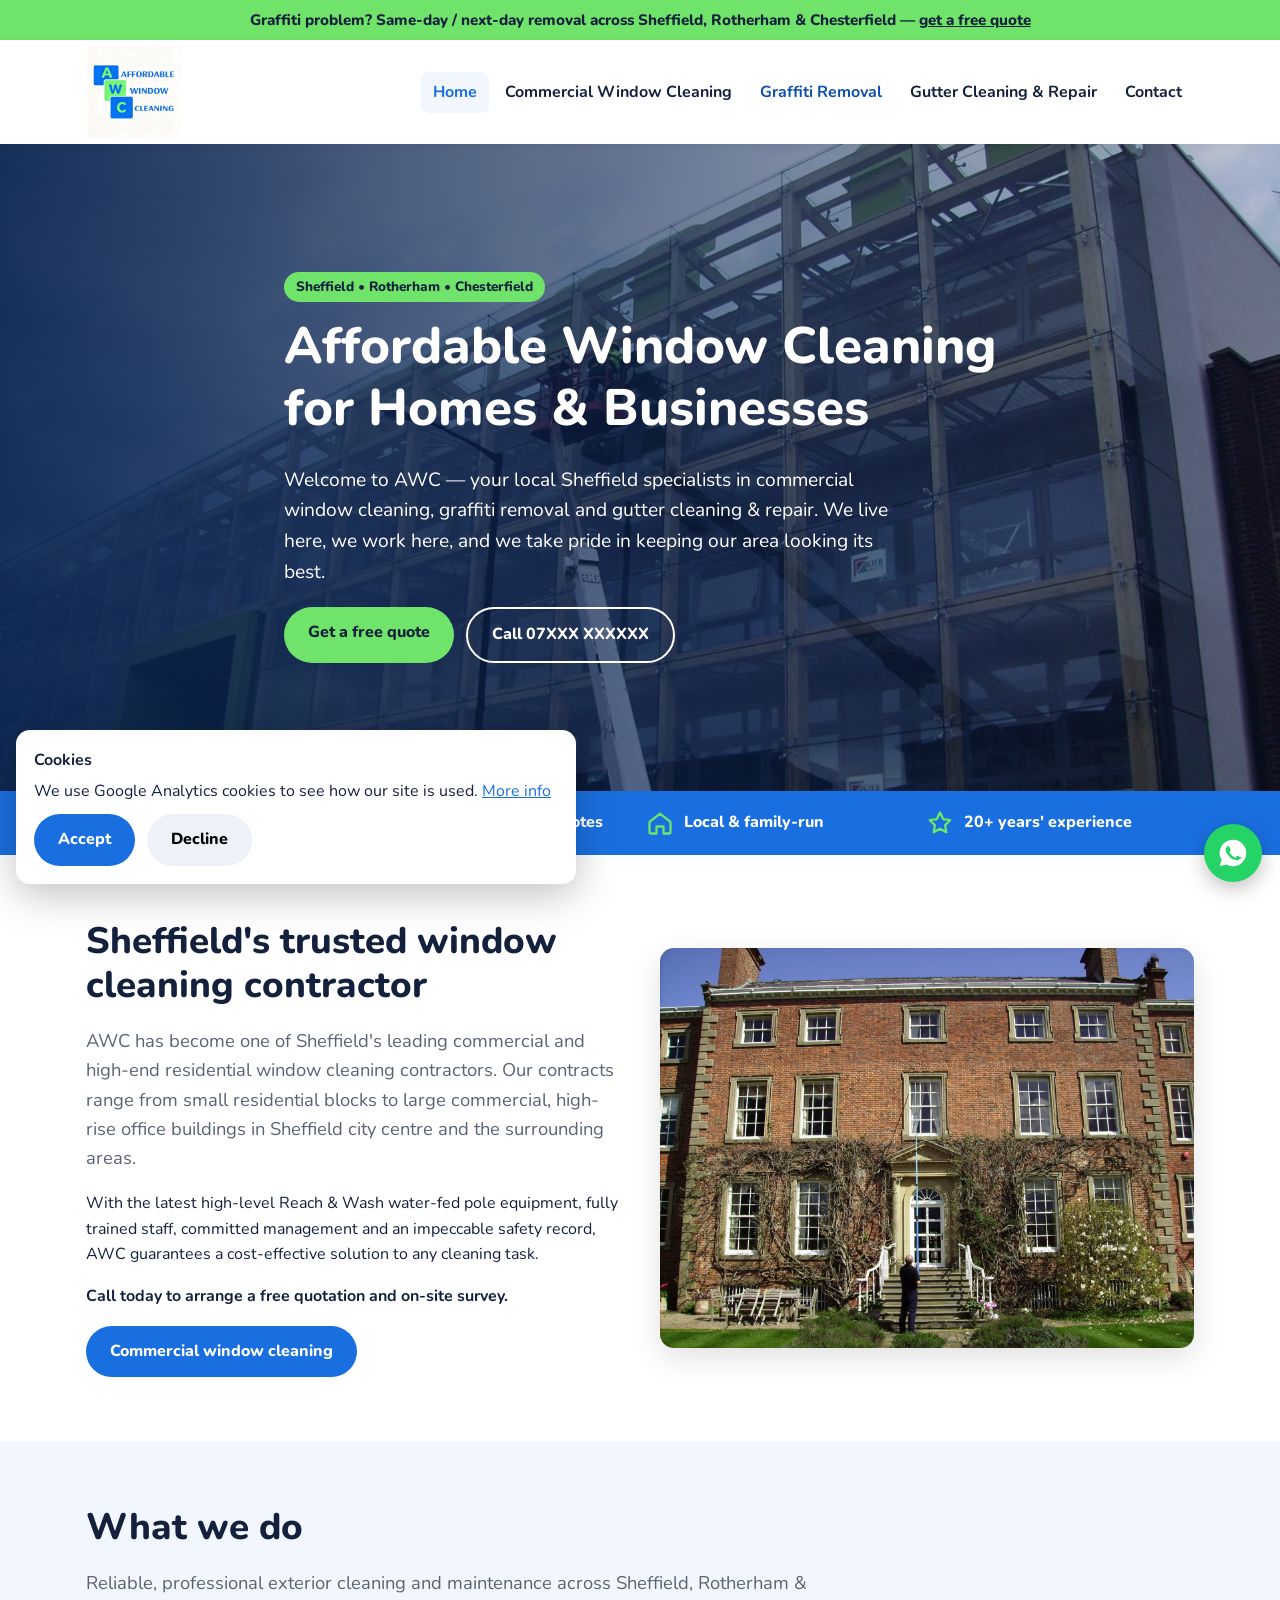
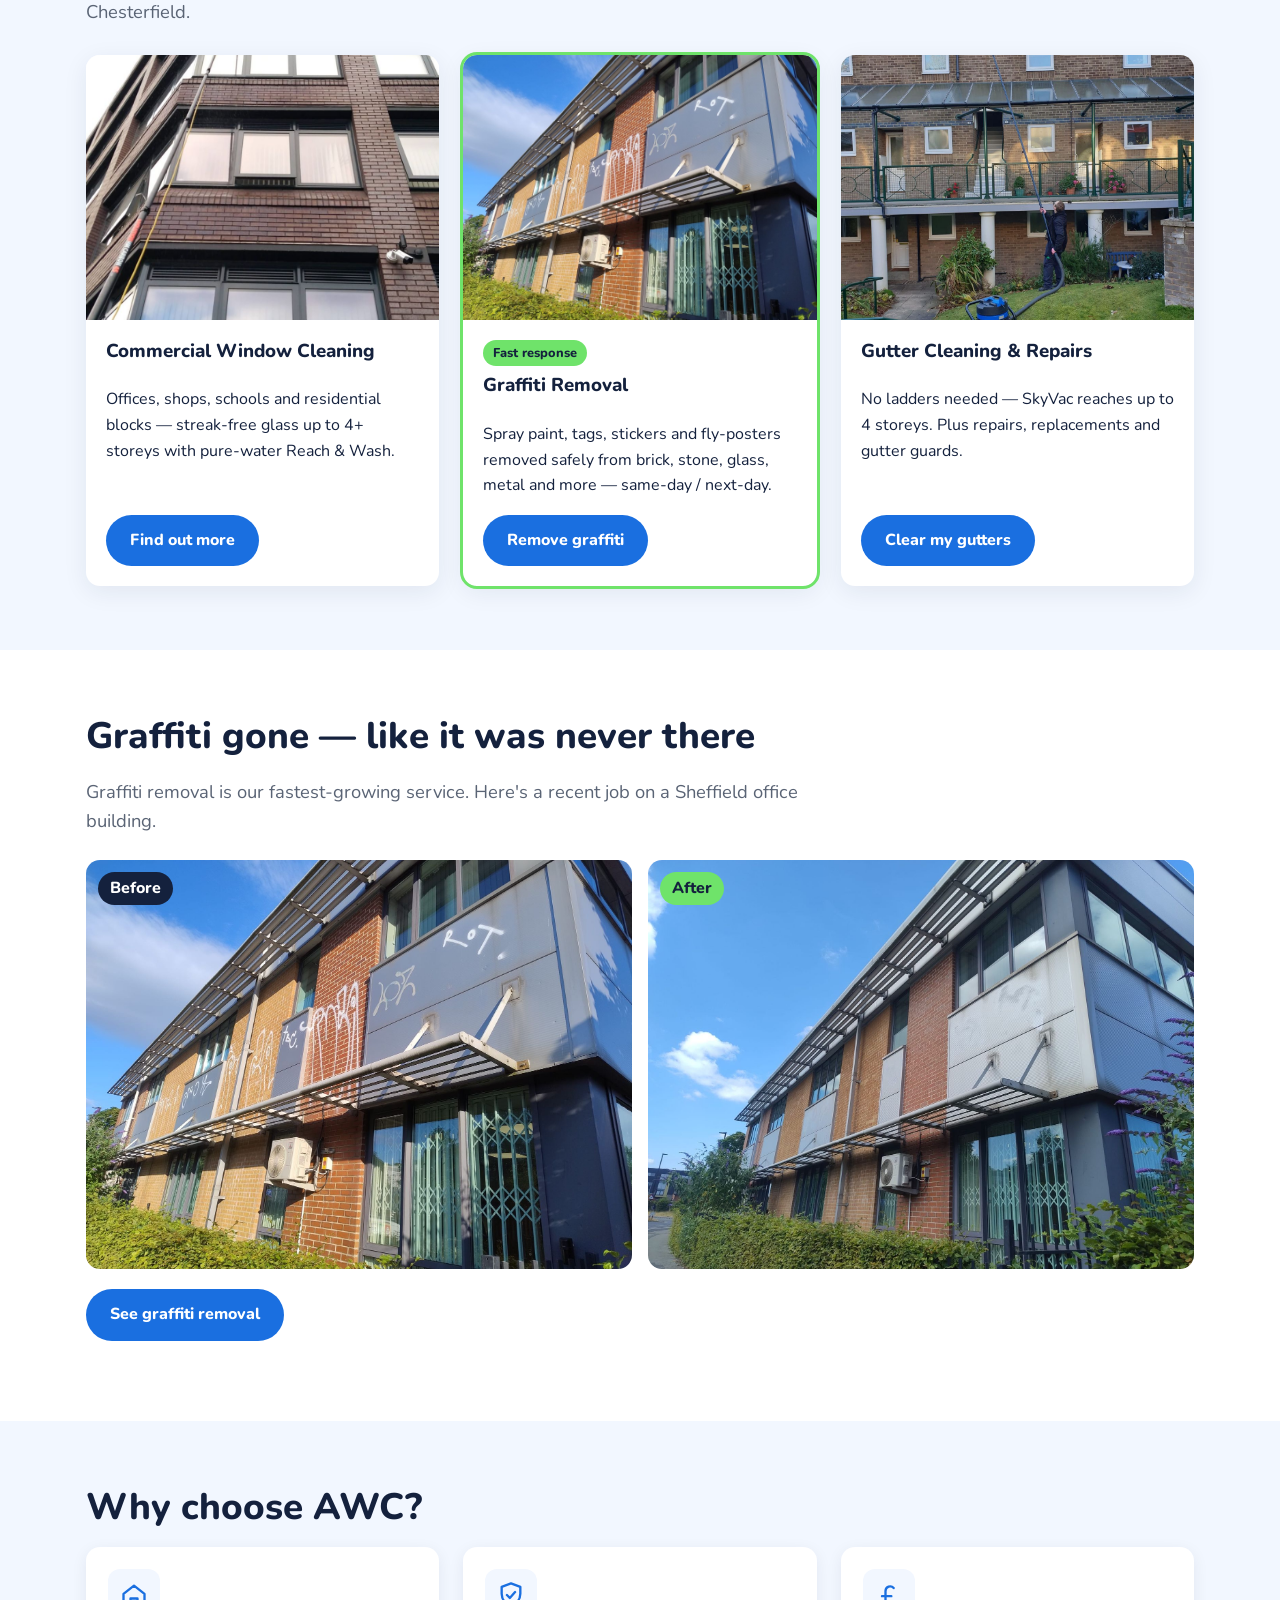
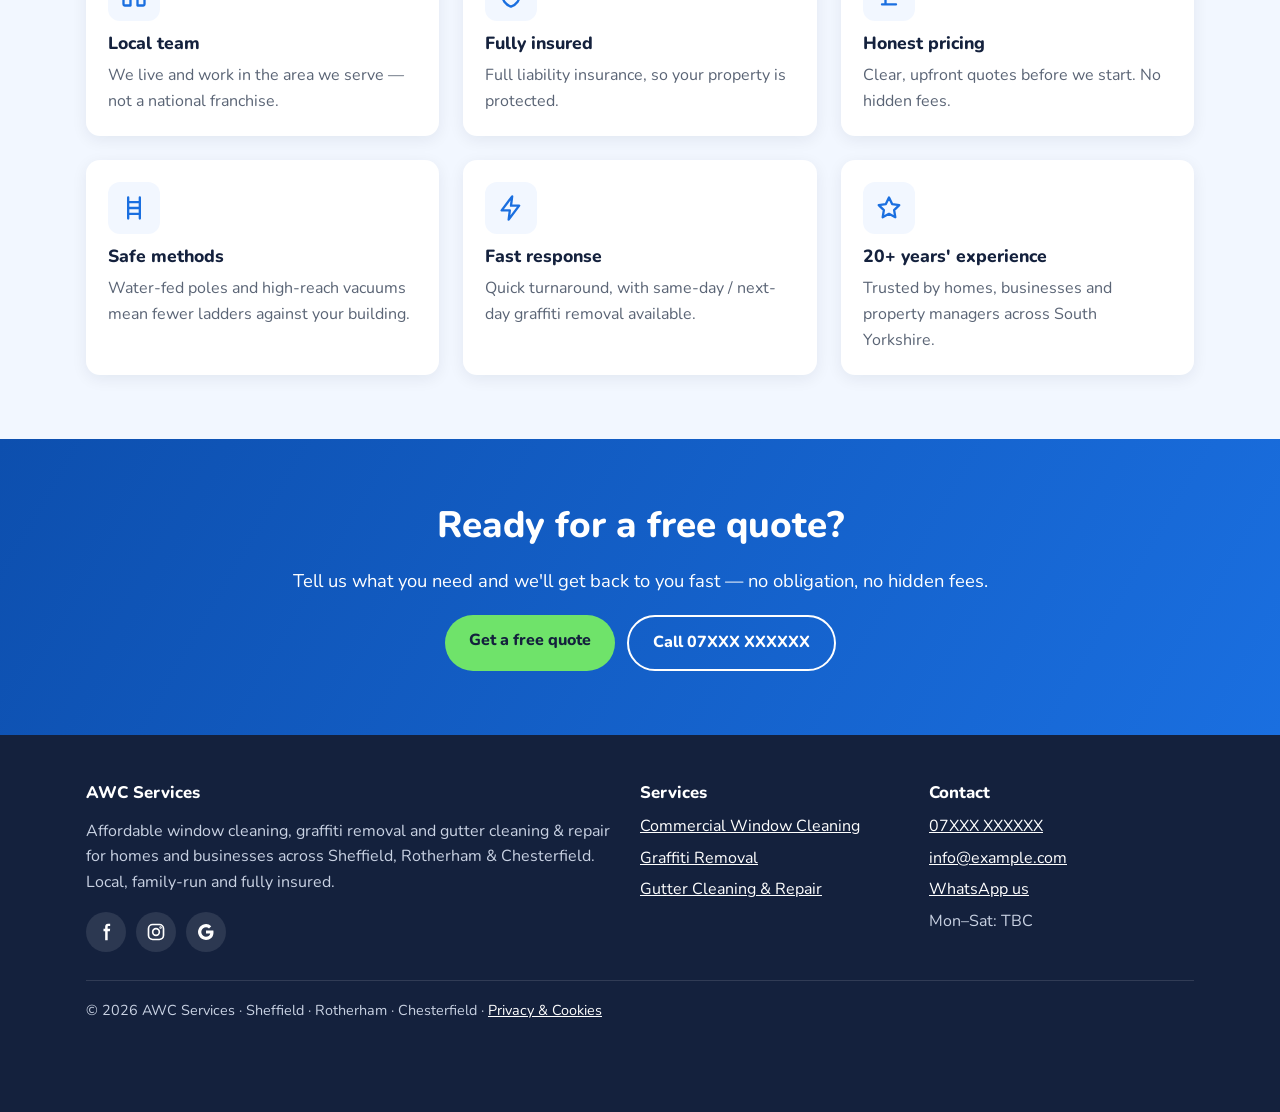
==== index.html @ e050b0d7 "Larger, uncropped logo in header Co-Authored-By: Claude Sonnet 5.5 <noreply@anthropic.com> Claude-Se" ====
<!doctype html>
<html lang="en-GB">
<head>
<meta charset="utf-8">
<meta name="viewport" content="width=device-width,initial-scale=1">
<title>Affordable Window Cleaning Sheffield | AWC Services – Commercial, Graffiti & Gutters</title>
<meta name="description" content="AWC Services – affordable window cleaning in Sheffield, Rotherham & Chesterfield. Commercial window cleaning, graffiti removal and gutter cleaning & repair. Fully insured, free quotes.">
<link rel="canonical" href="https://www.a-w-c.co.uk/">
<meta property="og:title" content="Affordable Window Cleaning Sheffield | AWC Services – Commercial, Graffiti & Gutters"><meta property="og:description" content="AWC Services – affordable window cleaning in Sheffield, Rotherham & Chesterfield. Commercial window cleaning, graffiti removal and gutter cleaning & repair. Fully insured, free quotes."><meta property="og:image" content="https://www.a-w-c.co.uk/images/logo.jpg">
<link rel="icon" href="images/logo.jpg">
<link rel="preconnect" href="https://fonts.googleapis.com"><link rel="preconnect" href="https://fonts.gstatic.com" crossorigin>
<link href="https://fonts.googleapis.com/css2?family=Nunito:wght@400;700;800&display=swap" rel="stylesheet">
<link rel="stylesheet" href="css/style.css">
<script type="application/ld+json">{"@context":"https://schema.org","@type":"LocalBusiness","name":"AWC Services","alternateName":"Affordable Window Cleaning","image":"https://www.a-w-c.co.uk/images/logo.jpg","telephone":"+447000000000","email":"info@example.com","url":"https://www.a-w-c.co.uk","areaServed":["Sheffield","Rotherham","Chesterfield"],"address":{"@type":"PostalAddress","addressLocality":"Sheffield","addressCountry":"GB"}}</script>

</head>
<body>
<div class="promo">Graffiti problem? Same-day / next-day removal across Sheffield, Rotherham &amp; Chesterfield — <a href="graffiti-removal.html">get a free quote</a></div>
<header><nav class="nav" aria-label="Main">
<a class="logo" href="index.html"><img src="images/logo.jpg" alt="AWC – Affordable Window Cleaning" width="96" height="96"></a>
<button class="burger" aria-label="Menu" aria-expanded="false" onclick="var m=document.getElementById('menu');m.classList.toggle('open');this.setAttribute('aria-expanded',m.classList.contains('open'))">&#9776;</button>
<ul class="menu" id="menu"><li><a href="index.html" class=active>Home</a></li><li><a href="commercial-window-cleaning.html">Commercial Window Cleaning</a></li><li><a href="graffiti-removal.html" class=hot>Graffiti Removal</a></li><li><a href="gutter-cleaning.html">Gutter Cleaning & Repair</a></li><li><a href="contact.html">Contact</a></li></ul>
</nav></header>
<main>
<section class="hero" style="background-image:url(images/commercial-glass-cherrypicker.jpg)"><div class="wrap">
<span class="tag">Sheffield • Rotherham • Chesterfield</span>
<h1>Affordable Window Cleaning<br>for Homes &amp; Businesses</h1>
<p>Welcome to AWC — your local Sheffield specialists in commercial window cleaning, graffiti removal and gutter cleaning &amp; repair. We live here, we work here, and we take pride in keeping our area looking its best.</p>
<div class="ctas"><a class="btn btn-green" href="contact.html">Get a free quote</a><a class="btn btn-line" href="tel:+447000000000">Call 07XXX XXXXXX</a></div>
</div></section>
<div class="badges"><ul>
<li><svg viewBox="0 0 24 24" fill="none" stroke="currentColor" stroke-width="2" stroke-linecap="round" stroke-linejoin="round" aria-hidden="true"><path d="M12 2l8 3v6c0 5-3.5 9.5-8 11-4.5-1.5-8-6-8-11V5z"/><path d="M8.5 12l2.5 2.5 4.5-5"/></svg>Fully insured</li><li><svg viewBox="0 0 24 24" fill="none" stroke="currentColor" stroke-width="2" stroke-linecap="round" stroke-linejoin="round" aria-hidden="true"><path d="M4 4h16v12H8l-4 4z"/><path d="M8 9h8M8 12h5"/></svg>Free, no-obligation quotes</li><li><svg viewBox="0 0 24 24" fill="none" stroke="currentColor" stroke-width="2" stroke-linecap="round" stroke-linejoin="round" aria-hidden="true"><path d="M3 11l9-7 9 7v9a1 1 0 0 1-1 1h-5v-6H9v6H4a1 1 0 0 1-1-1z"/></svg>Local &amp; family-run</li><li><svg viewBox="0 0 24 24" fill="none" stroke="currentColor" stroke-width="2" stroke-linecap="round" stroke-linejoin="round" aria-hidden="true"><path d="M12 3l2.7 5.6 6.1.9-4.4 4.3 1 6.1L12 17l-5.4 2.9 1-6.1L3.2 9.5l6.1-.9z"/></svg>20+ years' experience</li>
</ul></div>
<section><div class="wrap split">
<div><h2>Sheffield's trusted window cleaning contractor</h2>
<p class="lead">AWC has become one of Sheffield's leading commercial and high-end residential window cleaning contractors. Our contracts range from small residential blocks to large commercial, high-rise office buildings in Sheffield city centre and the surrounding areas.</p>
<p>With the latest high-level Reach &amp; Wash water-fed pole equipment, fully trained staff, committed management and an impeccable safety record, AWC guarantees a cost-effective solution to any cleaning task.</p>
<p><strong>Call today to arrange a free quotation and on-site survey.</strong></p>
<a class="btn btn-blue" href="commercial-window-cleaning.html">Commercial window cleaning</a></div>
<img src="images/period-house-pole.jpg" alt="AWC cleaning windows of a period brick house with a water-fed pole" loading="lazy">
</div></section>
<section class="soft"><div class="wrap">
<h2>What we do</h2><p class="lead">Reliable, professional exterior cleaning and maintenance across Sheffield, Rotherham &amp; Chesterfield.</p>
<div class="grid g3" style="margin-top:28px">
<div class="card"><img src="images/office-block-pole.jpg" alt="Water-fed pole cleaning office block windows" loading="lazy"><div class="body"><h3>Commercial Window Cleaning</h3><p>Offices, shops, schools and residential blocks — streak-free glass up to 4+ storeys with pure-water Reach &amp; Wash.</p><a class="btn btn-blue" href="commercial-window-cleaning.html">Find out more</a></div></div>
<div class="card feature"><img src="images/graffiti-office-before.jpg" alt="Graffiti tags on an office building before removal" loading="lazy"><div class="body"><span class="ribbon">Fast response</span><h3>Graffiti Removal</h3><p>Spray paint, tags, stickers and fly-posters removed safely from brick, stone, glass, metal and more — same-day / next-day.</p><a class="btn btn-blue" href="graffiti-removal.html">Remove graffiti</a></div></div>
<div class="card"><img src="images/gutter-vac.jpg" alt="SkyVac high-reach gutter vacuum in use" loading="lazy"><div class="body"><h3>Gutter Cleaning &amp; Repairs</h3><p>No ladders needed — SkyVac reaches up to 4 storeys. Plus repairs, replacements and gutter guards.</p><a class="btn btn-blue" href="gutter-cleaning.html">Clear my gutters</a></div></div>
</div></div></section>
<section><div class="wrap">
<h2>Graffiti gone — like it was never there</h2><p class="lead">Graffiti removal is our fastest-growing service. Here's a recent job on a Sheffield office building.</p>
<div class="ba" style="margin-top:24px"><figure><img src="images/graffiti-office-before.jpg" alt="Office building covered in graffiti tags" loading="lazy"><figcaption>Before</figcaption></figure><figure><img src="images/graffiti-office-after.jpg" alt="Same office building after AWC graffiti removal" loading="lazy"><figcaption>After</figcaption></figure></div>
<p style="margin-top:20px"><a class="btn btn-blue" href="graffiti-removal.html">See graffiti removal</a></p>
</div></section>
<section class="soft"><div class="wrap"><h2>Why choose AWC?</h2>
<div class="grid g3"><div class="tile"><div class="icon"><svg viewBox="0 0 24 24" fill="none" stroke="currentColor" stroke-width="2" stroke-linecap="round" stroke-linejoin="round" aria-hidden="true"><path d="M3 11l9-7 9 7v9a1 1 0 0 1-1 1h-5v-6H9v6H4a1 1 0 0 1-1-1z"/></svg></div><h3>Local team</h3><p style="margin:0;color:var(--muted)">We live and work in the area we serve — not a national franchise.</p></div><div class="tile"><div class="icon"><svg viewBox="0 0 24 24" fill="none" stroke="currentColor" stroke-width="2" stroke-linecap="round" stroke-linejoin="round" aria-hidden="true"><path d="M12 2l8 3v6c0 5-3.5 9.5-8 11-4.5-1.5-8-6-8-11V5z"/><path d="M8.5 12l2.5 2.5 4.5-5"/></svg></div><h3>Fully insured</h3><p style="margin:0;color:var(--muted)">Full liability insurance, so your property is protected.</p></div><div class="tile"><div class="icon"><svg viewBox="0 0 24 24" fill="none" stroke="currentColor" stroke-width="2" stroke-linecap="round" stroke-linejoin="round" aria-hidden="true"><path d="M16 6a4 4 0 0 0-7 2.5V20M6 13h8M6 20h12"/></svg></div><h3>Honest pricing</h3><p style="margin:0;color:var(--muted)">Clear, upfront quotes before we start. No hidden fees.</p></div><div class="tile"><div class="icon"><svg viewBox="0 0 24 24" fill="none" stroke="currentColor" stroke-width="2" stroke-linecap="round" stroke-linejoin="round" aria-hidden="true"><path d="M7 3v18M17 3v18M7 7h10M7 12h10M7 17h10"/></svg></div><h3>Safe methods</h3><p style="margin:0;color:var(--muted)">Water-fed poles and high-reach vacuums mean fewer ladders against your building.</p></div><div class="tile"><div class="icon"><svg viewBox="0 0 24 24" fill="none" stroke="currentColor" stroke-width="2" stroke-linecap="round" stroke-linejoin="round" aria-hidden="true"><path d="M13 2L4 14h7l-1 8 9-12h-7z"/></svg></div><h3>Fast response</h3><p style="margin:0;color:var(--muted)">Quick turnaround, with same-day / next-day graffiti removal available.</p></div><div class="tile"><div class="icon"><svg viewBox="0 0 24 24" fill="none" stroke="currentColor" stroke-width="2" stroke-linecap="round" stroke-linejoin="round" aria-hidden="true"><path d="M12 3l2.7 5.6 6.1.9-4.4 4.3 1 6.1L12 17l-5.4 2.9 1-6.1L3.2 9.5l6.1-.9z"/></svg></div><h3>20+ years' experience</h3><p style="margin:0;color:var(--muted)">Trusted by homes, businesses and property managers across South Yorkshire.</p></div></div>
</div></section>
<section class="band"><div class="wrap"><h2>Ready for a free quote?</h2><p>Tell us what you need and we'll get back to you fast — no obligation, no hidden fees.</p><div class="ctas" style="justify-content:center"><a class="btn btn-green" href="contact.html">Get a free quote</a><a class="btn btn-line" href="tel:+447000000000">Call 07XXX XXXXXX</a></div></div></section>
</main>
<footer><div class="wrap">
<div class="grid">
<div><h3>AWC Services</h3><p>Affordable window cleaning, graffiti removal and gutter cleaning &amp; repair for homes and businesses across Sheffield, Rotherham &amp; Chesterfield. Local, family-run and fully insured.</p><div class="social"><a href="#" aria-label="Facebook" rel="noopener"><svg viewBox="0 0 24 24" fill="currentColor"><path d="M14 8V6c0-.8.2-1.2 1.4-1.2H17V2h-2.6C11.7 2 11 3.6 11 6v2H9v3h2v11h3V11h2.6l.4-3z"/></svg></a><a href="#" aria-label="Instagram" rel="noopener"><svg viewBox="0 0 24 24" fill="none" stroke="currentColor" stroke-width="2"><rect x="3" y="3" width="18" height="18" rx="5"/><circle cx="12" cy="12" r="4"/><circle cx="17.5" cy="6.5" r=".5"/></svg></a><a href="#" aria-label="Google Business" rel="noopener"><svg viewBox="0 0 24 24" fill="currentColor"><path d="M21 12.2c0-.7-.1-1.3-.2-1.9H12v3.6h5.1a4.4 4.4 0 0 1-1.9 2.9v2.4h3.1c1.8-1.7 2.7-4.1 2.7-7zM12 21.5c2.6 0 4.7-.9 6.3-2.3l-3.1-2.4c-.9.6-1.9.9-3.2.9-2.5 0-4.6-1.7-5.3-3.9H3.5v2.5A9.5 9.5 0 0 0 12 21.5zM6.7 13.8a5.7 5.7 0 0 1 0-3.6V7.7H3.5a9.5 9.5 0 0 0 0 8.6zM12 6.3c1.4 0 2.6.5 3.6 1.4l2.7-2.7A9.5 9.5 0 0 0 3.5 7.7l3.2 2.5C7.4 8 9.5 6.3 12 6.3z"/></svg></a></div></div>
<div><h3>Services</h3><ul><li><a href="commercial-window-cleaning.html">Commercial Window Cleaning</a></li><li><a href="graffiti-removal.html">Graffiti Removal</a></li><li><a href="gutter-cleaning.html">Gutter Cleaning & Repair</a></li></ul></div>
<div><h3>Contact</h3><ul><li><a href="tel:+447000000000">07XXX XXXXXX</a></li><li><a href="mailto:info@example.com">info@example.com</a></li><li><a href="https://wa.me/447000000000">WhatsApp us</a></li><li>Mon–Sat: TBC</li></ul></div>
</div>
<div class="copy">&copy; <span id="yr">2026</span> AWC Services · Sheffield · Rotherham · Chesterfield · <a href="privacy.html">Privacy &amp; Cookies</a></div>
</div></footer>
<a class="wa-float" href="https://wa.me/447000000000" aria-label="WhatsApp AWC"><svg viewBox="0 0 24 24" fill="currentColor" aria-hidden="true"><path d="M12 2a10 10 0 0 0-8.6 15.1L2 22l5-1.3A10 10 0 1 0 12 2zm5.4 14.2c-.2.6-1.3 1.2-1.8 1.2-.5.1-1 .2-3.3-.7-2.8-1.1-4.6-4-4.7-4.2-.1-.2-1.1-1.5-1.1-2.9s.7-2 1-2.3c.2-.3.5-.3.7-.3h.5c.2 0 .4 0 .6.5l.9 2.1c.1.2.1.4 0 .5l-.3.5-.4.5c-.1.1-.3.3-.1.6.2.3.8 1.3 1.7 2.1 1.2 1 2.1 1.3 2.4 1.5.3.1.5.1.6-.1l.9-1c.2-.3.4-.2.6-.1l2 1c.3.1.5.2.5.3.1.2.1.7-.1 1.3z"/></svg></a>
<div class="mobile-bar"><a href="tel:+447000000000">&#9742; Call</a><a href="https://wa.me/447000000000">WhatsApp</a></div>
<div class="cookie" id="cookie"><strong>Cookies</strong><p style="margin:.3em 0">We use Google Analytics cookies to see how our site is used. <a href="privacy.html">More info</a></p><div class="ctas"><button class="btn btn-blue" onclick="ck('y')">Accept</button><button class="btn" style="background:#eef2f8" onclick="ck('n')">Decline</button></div></div>
<script>
document.getElementById('yr').textContent=new Date().getFullYear();
function ga(){var s=document.createElement('script');s.async=1;s.src='https://www.googletagmanager.com/gtag/js?id=G-XXXXXXXXXX';document.head.appendChild(s);window.dataLayer=window.dataLayer||[];window.gtag=function(){dataLayer.push(arguments)};gtag('js',new Date());gtag('config','G-XXXXXXXXXX');}
function ck(v){try{localStorage.setItem('awc-ck',v)}catch(e){}document.getElementById('cookie').style.display='none';if(v=='y')ga();}
(function(){var v=null;try{v=localStorage.getItem('awc-ck')}catch(e){}if(v=='y')ga();else if(!v)document.getElementById('cookie').style.display='block';})();
</script>
</body>
</html>
---- css/style.css ----
:root{--blue:#1a6fe0;--blue-d:#0d4fae;--green:#6fe36a;--green-d:#2fa83a;--ink:#14213d;--muted:#5a6475;--bg:#fff;--soft:#f2f7ff;--r:14px}
*{box-sizing:border-box}html{scroll-behavior:smooth}
body{margin:0;font-family:Nunito,system-ui,sans-serif;color:var(--ink);background:var(--bg);line-height:1.6}
img{max-width:100%;display:block}a{color:var(--blue)}
.wrap{max-width:1140px;margin:0 auto;padding:0 16px}
h1,h2,h3{line-height:1.2;margin:0 0 .5em;font-weight:800}
h1{font-size:clamp(2rem,5vw,3.2rem)}h2{font-size:clamp(1.6rem,3.5vw,2.3rem)}
.promo{background:var(--green);color:var(--ink);text-align:center;font-weight:800;padding:8px 16px;font-size:.95rem}
.promo a{color:var(--ink)}
header{position:sticky;top:0;z-index:50;background:#fff;box-shadow:0 2px 10px rgba(0,0,0,.06)}
.nav{display:flex;align-items:center;justify-content:space-between;gap:16px;padding:10px 16px;max-width:1140px;margin:0 auto}
.logo img{height:96px;width:96px;margin:-6px 0}
.menu{display:flex;gap:4px;list-style:none;margin:0;padding:0}
.menu a{display:block;padding:8px 12px;border-radius:8px;text-decoration:none;color:var(--ink);font-weight:700}
.menu a:hover,.menu a.active{background:var(--soft);color:var(--blue)}
.menu a.hot{color:var(--blue-d)}
.burger{display:none;background:none;border:0;font-size:1.8rem;cursor:pointer;color:var(--blue)}
.btn{display:inline-block;padding:13px 24px;border-radius:999px;font-weight:800;text-decoration:none;border:0;cursor:pointer;font:inherit;font-weight:800}
.btn-blue{background:var(--blue);color:#fff}.btn-blue:hover{background:var(--blue-d)}
.btn-green{background:var(--green);color:var(--ink)}.btn-green:hover{background:#5bd556}
.btn-line{border:2px solid #fff;color:#fff}
.hero{position:relative;color:#fff;background:#0b2a55 center/cover no-repeat;min-height:520px;display:flex;align-items:center}
.hero::before{content:"";position:absolute;inset:0;background:linear-gradient(90deg,rgba(9,35,80,.92),rgba(9,35,80,.55) 60%,rgba(9,35,80,.25))}
.hero .wrap{position:relative;padding:64px 16px}
.hero p{font-size:1.2rem;max-width:620px}
.hero .tag{display:inline-block;background:var(--green);color:var(--ink);padding:4px 12px;border-radius:999px;font-weight:800;font-size:.85rem;margin-bottom:14px}
.ctas{display:flex;gap:12px;flex-wrap:wrap;margin-top:20px}
.badges{background:var(--blue);color:#fff}
.badges ul{display:grid;grid-template-columns:repeat(4,1fr);gap:12px;list-style:none;margin:0;padding:18px 16px;max-width:1140px;margin:0 auto}
.badges li{display:flex;align-items:center;gap:10px;font-weight:800}
.badges svg{flex:none;width:28px;height:28px;color:var(--green)}
section{padding:64px 0}.soft{background:var(--soft)}
.lead{font-size:1.15rem;color:var(--muted);max-width:760px}
.grid{display:grid;gap:24px}.g3{grid-template-columns:repeat(3,1fr)}.g2{grid-template-columns:repeat(2,1fr)}.g4{grid-template-columns:repeat(4,1fr)}
.card{background:#fff;border-radius:var(--r);box-shadow:0 6px 24px rgba(20,33,61,.08);overflow:hidden;display:flex;flex-direction:column}
.card img{aspect-ratio:4/3;object-fit:cover;width:100%}
.card .body{padding:20px;flex:1;display:flex;flex-direction:column}
.card .body .btn{margin-top:auto;align-self:flex-start}
.card.feature{outline:3px solid var(--green)}
.ribbon{background:var(--green);color:var(--ink);font-weight:800;font-size:.8rem;padding:3px 10px;border-radius:999px;align-self:flex-start;margin-bottom:8px}
.ticks{list-style:none;padding:0;margin:0}
.ticks li{position:relative;padding:6px 0 6px 32px}
.ticks li::before{content:"";position:absolute;left:0;top:9px;width:22px;height:22px;border-radius:50%;background:var(--green) url("data:image/svg+xml,%3Csvg xmlns='http://www.w3.org/2000/svg' viewBox='0 0 24 24' fill='none' stroke='%2314213d' stroke-width='3'%3E%3Cpath d='M5 12l5 5 9-10'/%3E%3C/svg%3E") center/14px no-repeat}
.split{display:grid;grid-template-columns:1fr 1fr;gap:40px;align-items:center}
.split img{border-radius:var(--r);box-shadow:0 10px 30px rgba(0,0,0,.12)}
.icon{width:52px;height:52px;border-radius:12px;background:var(--soft);color:var(--blue);display:grid;place-items:center;margin-bottom:12px}
.icon svg{width:28px;height:28px}
.tile{background:#fff;border-radius:var(--r);padding:22px;box-shadow:0 4px 16px rgba(20,33,61,.07)}
.tile h3{font-size:1.1rem}
.ba{display:grid;grid-template-columns:1fr 1fr;gap:16px}
.ba figure{margin:0;position:relative}
.ba img{border-radius:var(--r);aspect-ratio:4/3;object-fit:cover;width:100%}
.ba figcaption{position:absolute;top:12px;left:12px;background:var(--ink);color:#fff;font-weight:800;padding:4px 12px;border-radius:999px}
.ba figure:last-child figcaption{background:var(--green);color:var(--ink)}
.band{background:linear-gradient(120deg,var(--blue-d),var(--blue));color:#fff;text-align:center}
.band p{font-size:1.15rem}
.page-head{background:linear-gradient(120deg,var(--blue-d),var(--blue));color:#fff;padding:56px 0}
.page-head p{font-size:1.15rem;max-width:720px;margin:0}
form{display:grid;gap:14px}
label{font-weight:700;display:grid;gap:6px}
input,select,textarea{font:inherit;padding:12px;border:2px solid #d6deea;border-radius:10px;width:100%}
input:focus,select:focus,textarea:focus{outline:none;border-color:var(--blue)}
.row2{display:grid;grid-template-columns:1fr 1fr;gap:14px}
.contact-list{list-style:none;padding:0;margin:0 0 20px}
.contact-list li{padding:10px 0;border-bottom:1px solid #e3e9f2}
footer{background:var(--ink);color:#c9d2e3;padding:48px 0 90px}
footer a{color:#fff}footer h3{color:#fff;font-size:1.05rem}
footer .grid{grid-template-columns:2fr 1fr 1fr}
footer ul{list-style:none;padding:0;margin:0}footer li{padding:3px 0}
.social{display:flex;gap:10px;margin-top:12px}
.social a{width:40px;height:40px;border-radius:50%;background:rgba(255,255,255,.1);display:grid;place-items:center}
.social svg{width:20px;height:20px}
.copy{border-top:1px solid rgba(255,255,255,.12);margin-top:28px;padding-top:18px;font-size:.9rem}
.mobile-bar{display:none}
.wa-float{position:fixed;right:18px;bottom:18px;width:58px;height:58px;border-radius:50%;background:#25d366;color:#fff;display:grid;place-items:center;box-shadow:0 6px 20px rgba(0,0,0,.25);z-index:60}
.wa-float svg{width:32px;height:32px}
.cookie{position:fixed;left:16px;right:16px;bottom:16px;max-width:560px;background:#fff;border-radius:var(--r);box-shadow:0 10px 40px rgba(0,0,0,.25);padding:18px;z-index:70;display:none}
.cookie .ctas{margin-top:10px}
@media(max-width:900px){
.logo img{height:72px;width:72px;margin:-4px 0}
.burger{display:block}
.menu{display:none;position:absolute;top:100%;left:0;right:0;background:#fff;flex-direction:column;padding:8px 16px 16px;box-shadow:0 10px 20px rgba(0,0,0,.08)}
.menu.open{display:flex}
.g3,.g4,.g2,.split,footer .grid{grid-template-columns:1fr}
.badges ul{grid-template-columns:1fr 1fr}
.g4.surfaces{grid-template-columns:1fr 1fr}
.row2{grid-template-columns:1fr}
.hero{min-height:440px}
.mobile-bar{display:grid;grid-template-columns:1fr 1fr;position:fixed;bottom:0;left:0;right:0;z-index:60}
.mobile-bar a{padding:15px;text-align:center;font-weight:800;text-decoration:none;color:#fff;background:var(--blue)}
.mobile-bar a+a{background:#25d366}
.wa-float{display:none}
.cookie{bottom:70px}
}
@media(max-width:520px){.ba{grid-template-columns:1fr}}
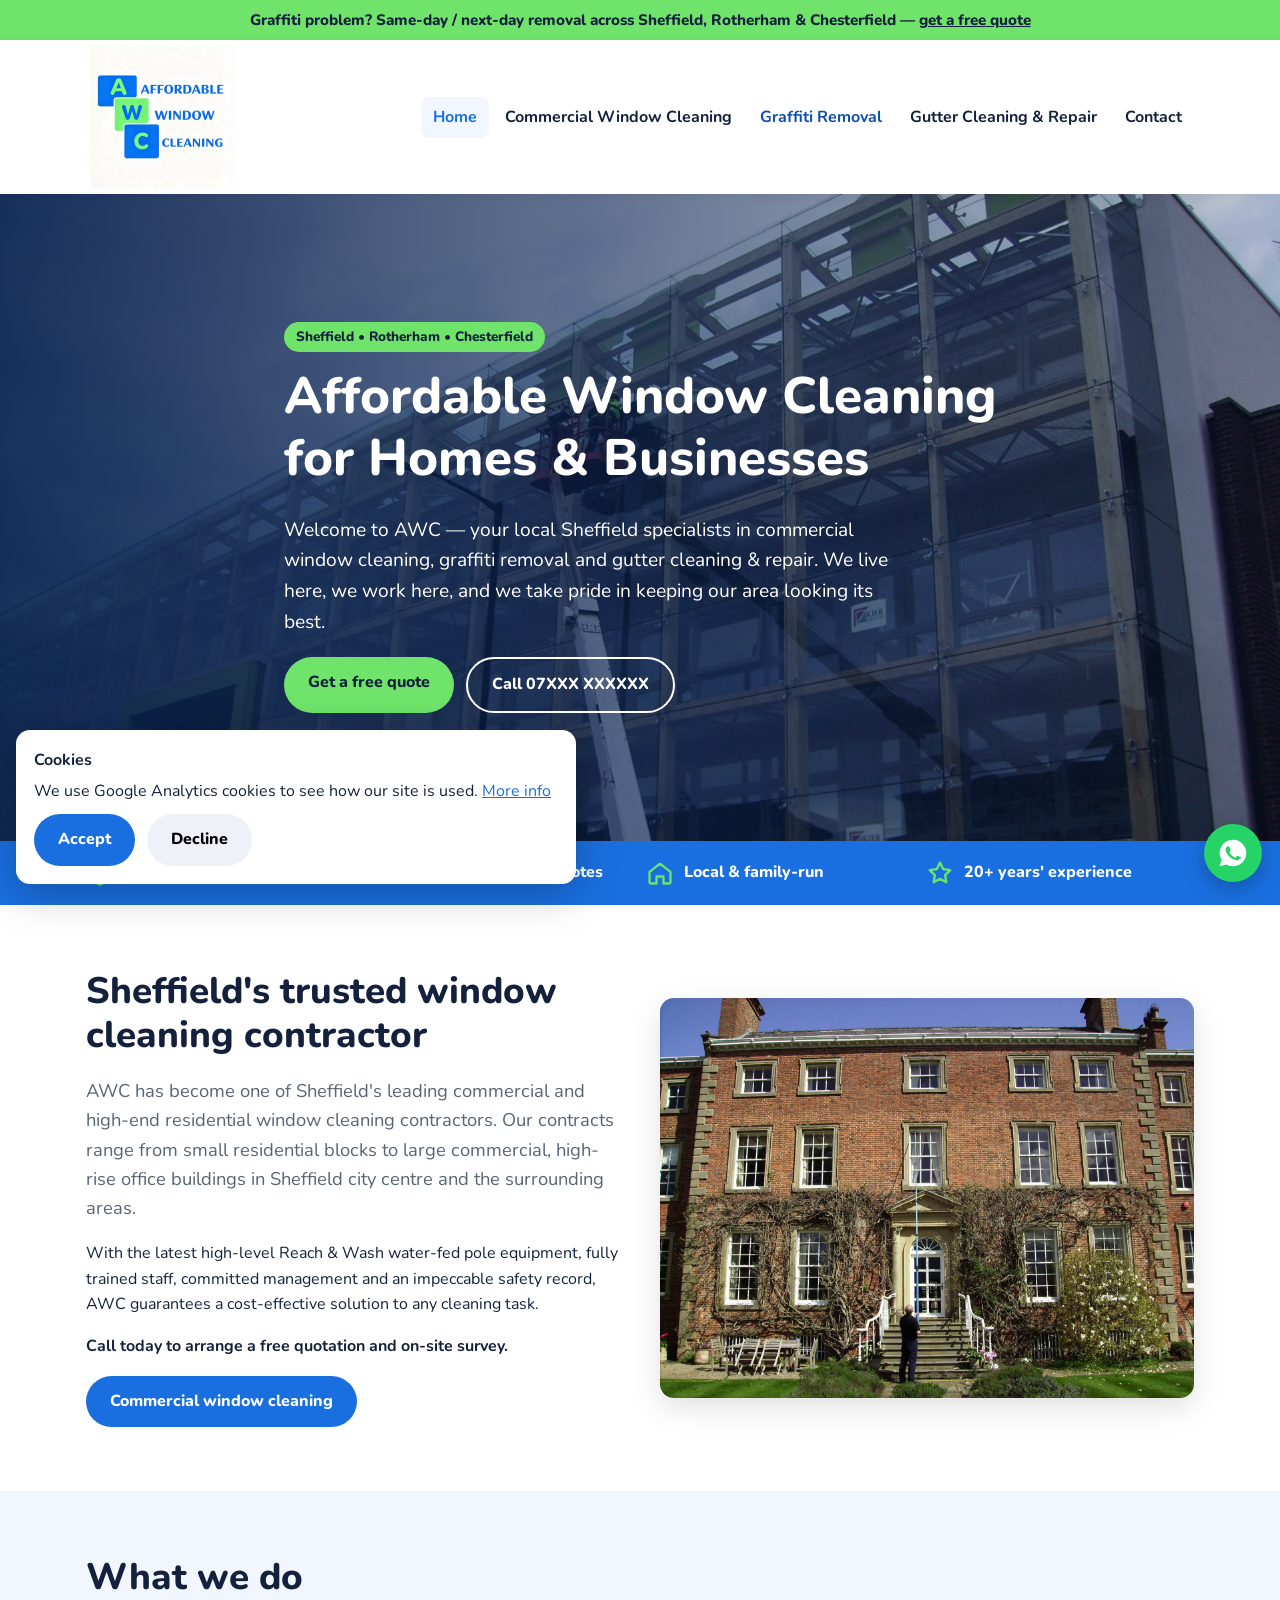
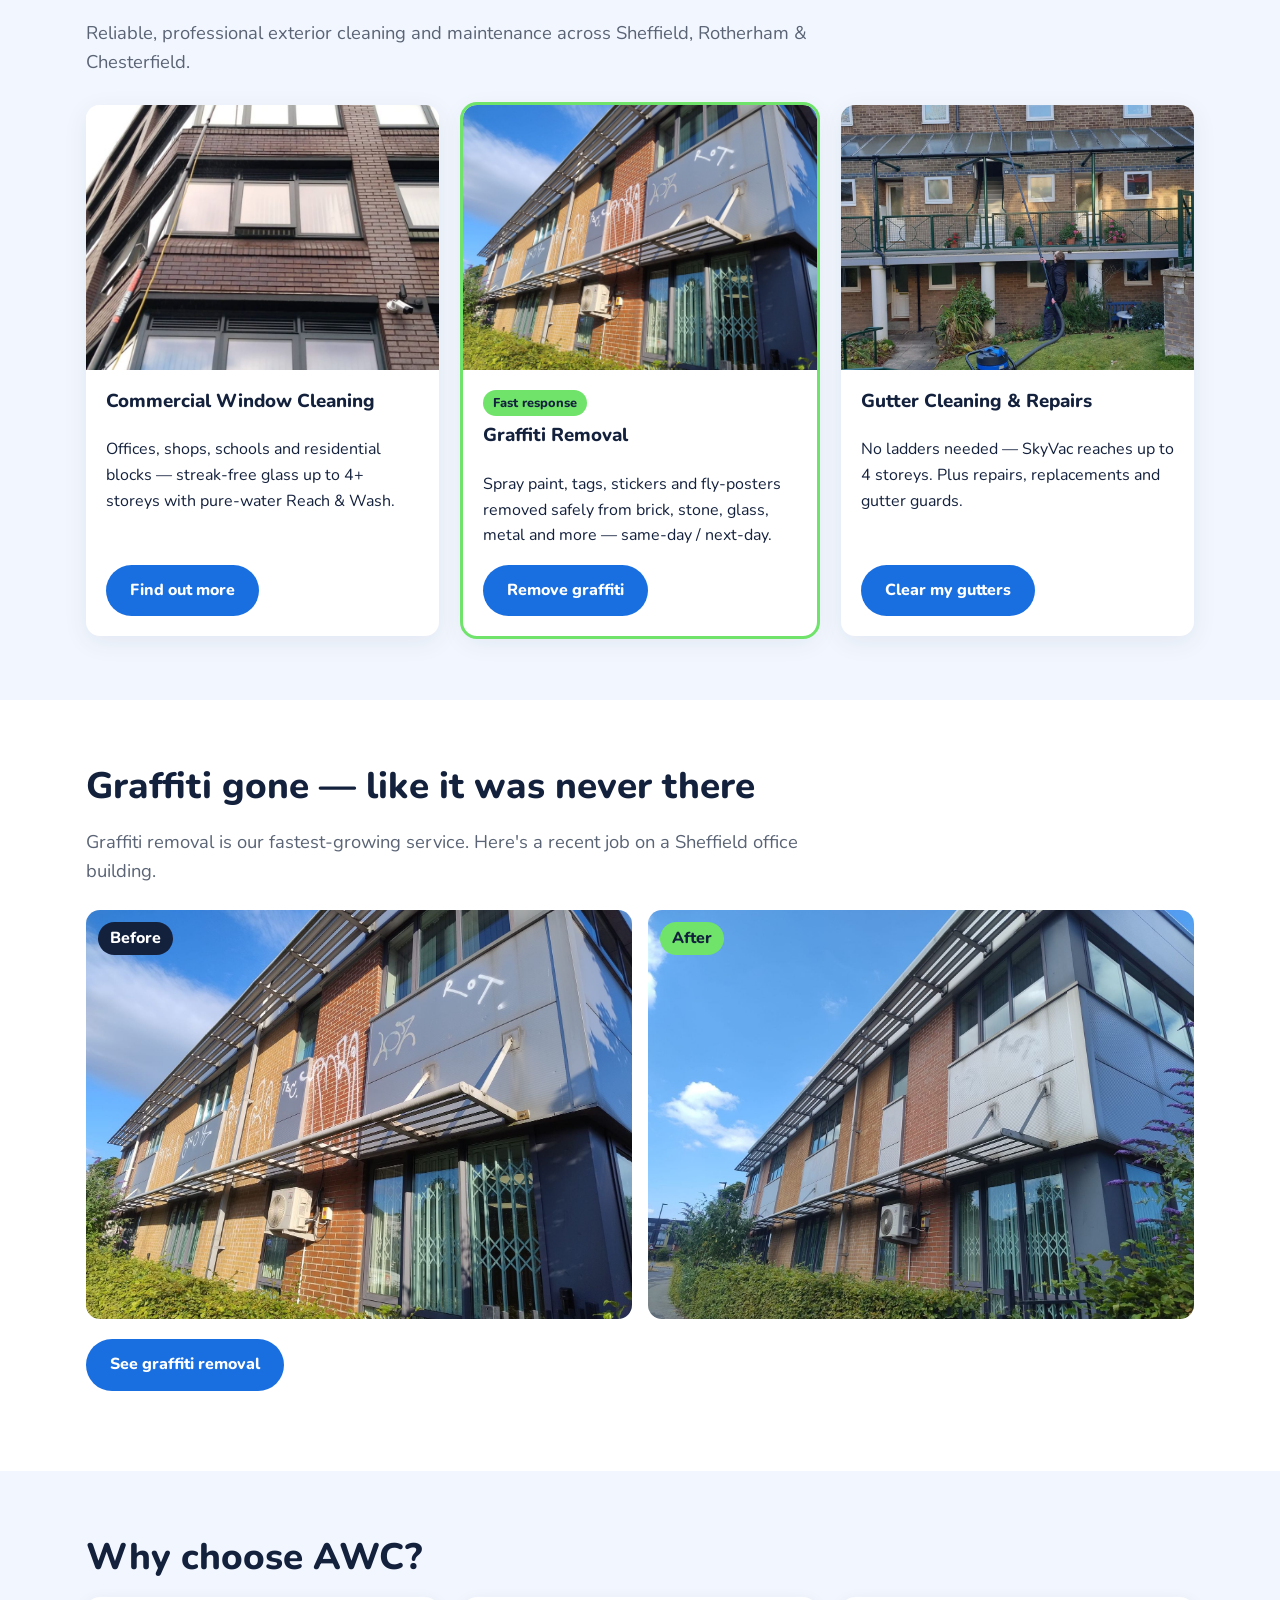
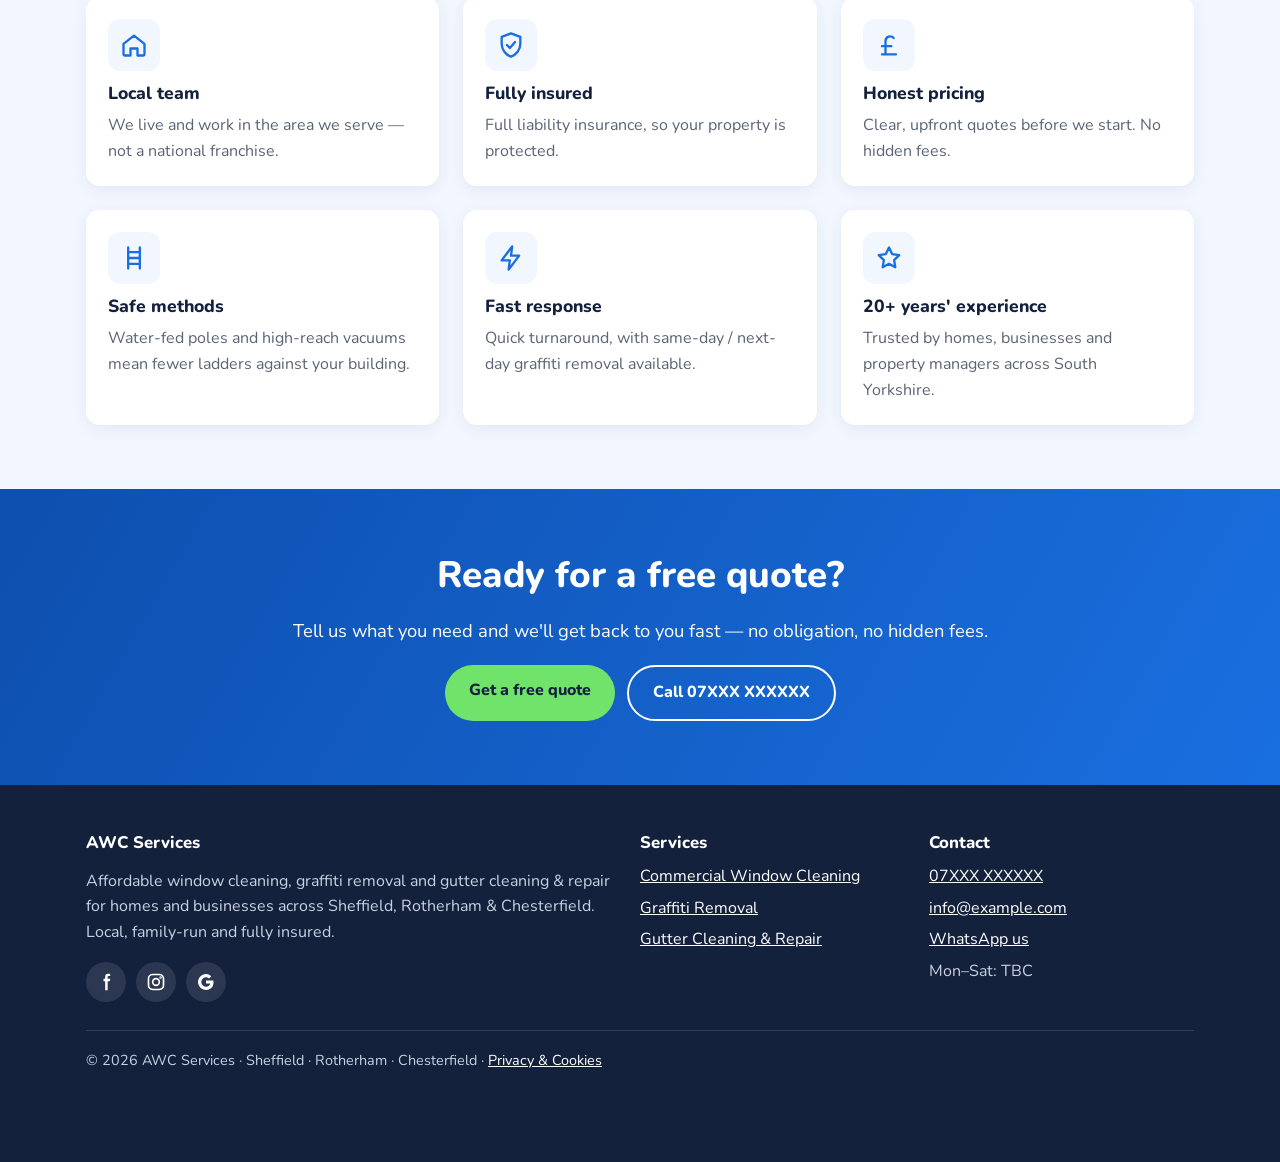
==== commit 4b289f08: "Taller header, bigger logo Co-Authored-By: Claude Sonnet 5.5 <noreply@anthropic.com> Claude-Session:" ====
--- a/index.html
+++ b/index.html
@@ -17,7 +17,7 @@
 <body>
 <div class="promo">Graffiti problem? Same-day / next-day removal across Sheffield, Rotherham &amp; Chesterfield — <a href="graffiti-removal.html">get a free quote</a></div>
 <header><nav class="nav" aria-label="Main">
-<a class="logo" href="index.html"><img src="images/logo.jpg" alt="AWC – Affordable Window Cleaning" width="96" height="96"></a>
+<a class="logo" href="index.html"><img src="images/logo.jpg" alt="AWC – Affordable Window Cleaning" width="150" height="150"></a>
 <button class="burger" aria-label="Menu" aria-expanded="false" onclick="var m=document.getElementById('menu');m.classList.toggle('open');this.setAttribute('aria-expanded',m.classList.contains('open'))">&#9776;</button>
 <ul class="menu" id="menu"><li><a href="index.html" class=active>Home</a></li><li><a href="commercial-window-cleaning.html">Commercial Window Cleaning</a></li><li><a href="graffiti-removal.html" class=hot>Graffiti Removal</a></li><li><a href="gutter-cleaning.html">Gutter Cleaning & Repair</a></li><li><a href="contact.html">Contact</a></li></ul>
 </nav></header>
--- a/css/style.css
+++ b/css/style.css
@@ -9,7 +9,7 @@
 .promo a{color:var(--ink)}
 header{position:sticky;top:0;z-index:50;background:#fff;box-shadow:0 2px 10px rgba(0,0,0,.06)}
 .nav{display:flex;align-items:center;justify-content:space-between;gap:16px;padding:10px 16px;max-width:1140px;margin:0 auto}
-.logo img{height:96px;width:96px;margin:-6px 0}
+.logo img{height:150px;width:150px;margin:-8px 0}
 .menu{display:flex;gap:4px;list-style:none;margin:0;padding:0}
 .menu a{display:block;padding:8px 12px;border-radius:8px;text-decoration:none;color:var(--ink);font-weight:700}
 .menu a:hover,.menu a.active{background:var(--soft);color:var(--blue)}
@@ -77,7 +77,7 @@
 .cookie{position:fixed;left:16px;right:16px;bottom:16px;max-width:560px;background:#fff;border-radius:var(--r);box-shadow:0 10px 40px rgba(0,0,0,.25);padding:18px;z-index:70;display:none}
 .cookie .ctas{margin-top:10px}
 @media(max-width:900px){
-.logo img{height:72px;width:72px;margin:-4px 0}
+.logo img{height:104px;width:104px;margin:-6px 0}
 .burger{display:block}
 .menu{display:none;position:absolute;top:100%;left:0;right:0;background:#fff;flex-direction:column;padding:8px 16px 16px;box-shadow:0 10px 20px rgba(0,0,0,.08)}
 .menu.open{display:flex}
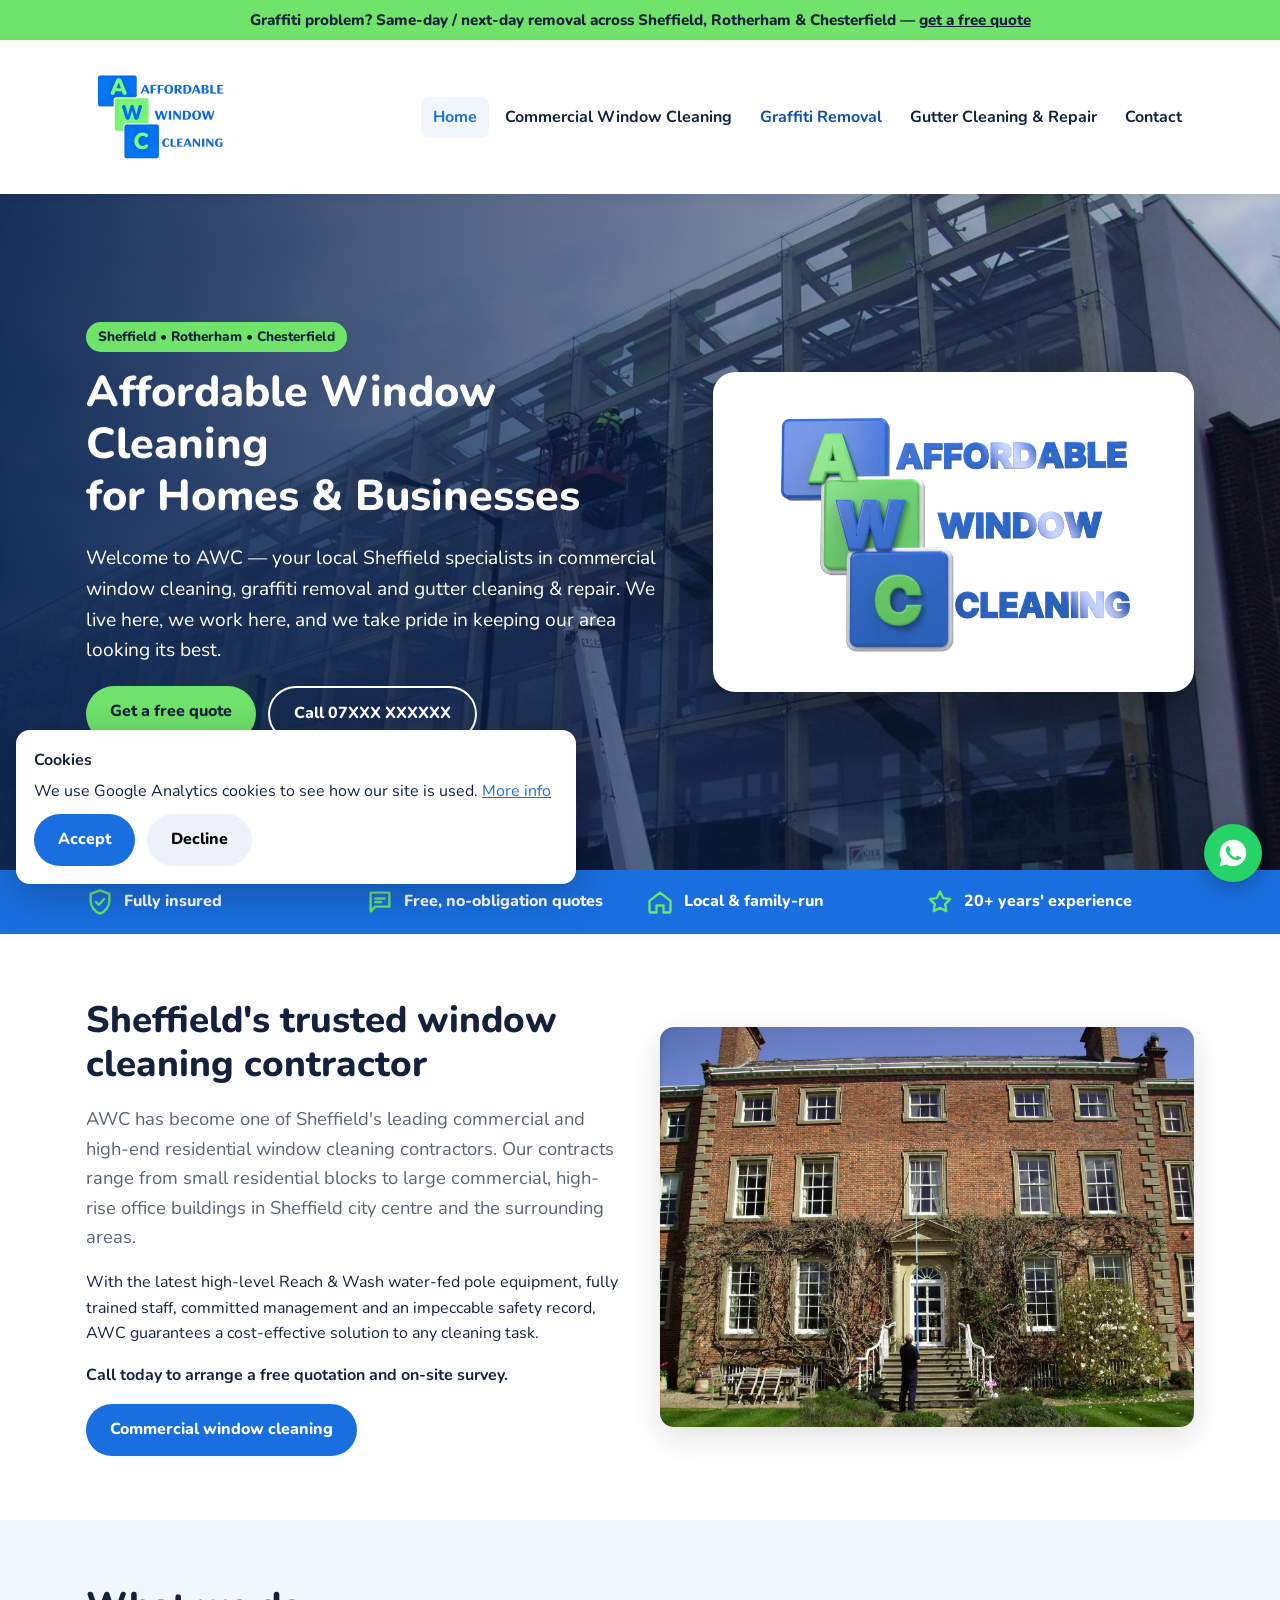
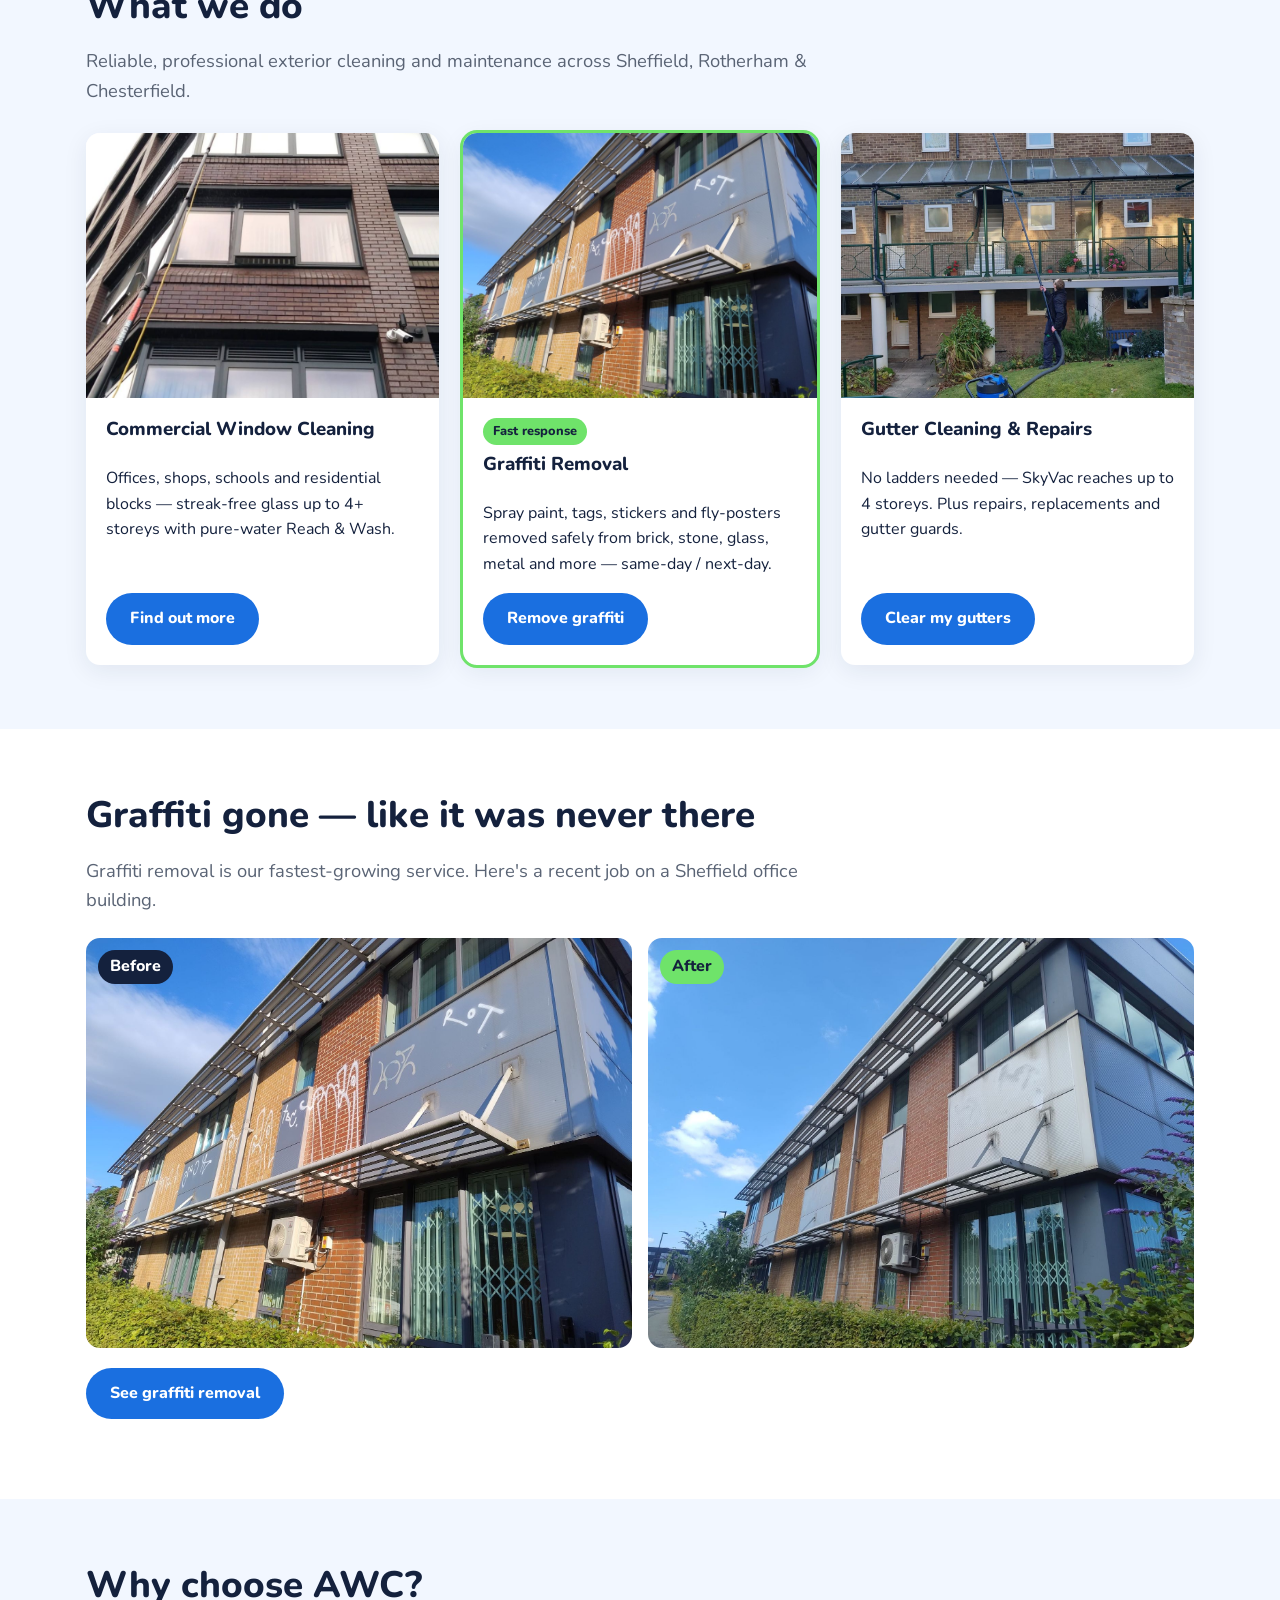
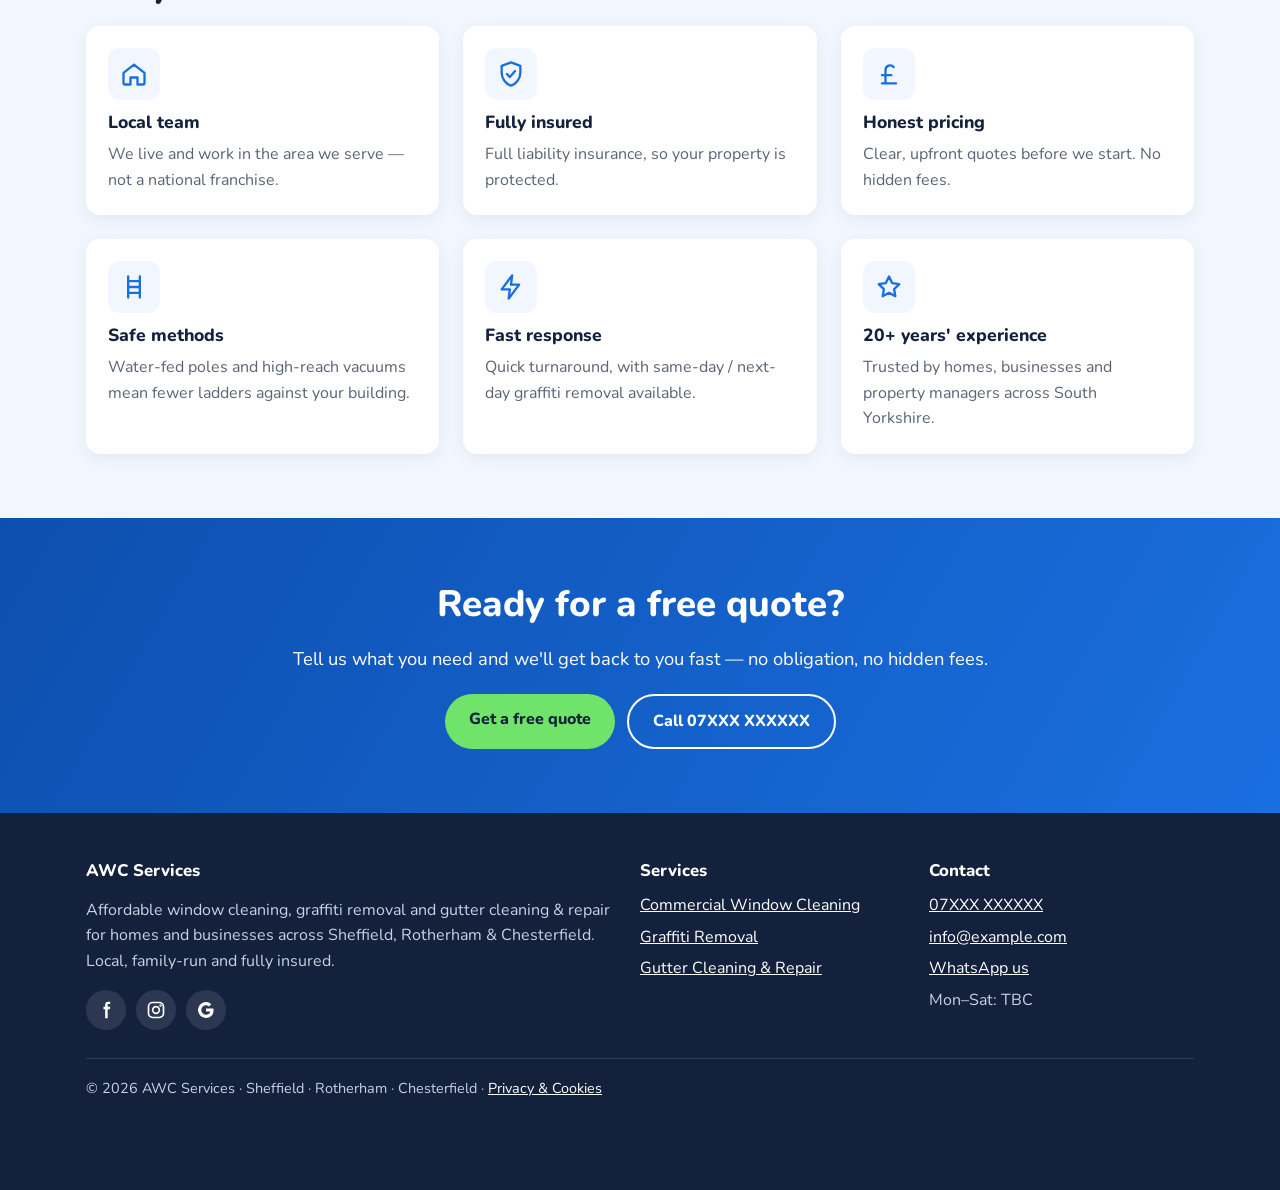
==== commit 108d1e01: "Add 3D animated logo to home hero with static fallback Co-Authored-By: Claude Sonnet 5.5 <noreply@an" ====
--- a/index.html
+++ b/index.html
@@ -12,7 +12,7 @@
 <link href="https://fonts.googleapis.com/css2?family=Nunito:wght@400;700;800&display=swap" rel="stylesheet">
 <link rel="stylesheet" href="css/style.css">
 <script type="application/ld+json">{"@context":"https://schema.org","@type":"LocalBusiness","name":"AWC Services","alternateName":"Affordable Window Cleaning","image":"https://www.a-w-c.co.uk/images/logo.jpg","telephone":"+447000000000","email":"info@example.com","url":"https://www.a-w-c.co.uk","areaServed":["Sheffield","Rotherham","Chesterfield"],"address":{"@type":"PostalAddress","addressLocality":"Sheffield","addressCountry":"GB"}}</script>
-
+<script defer src="js/logo3d.js"></script>
 </head>
 <body>
 <div class="promo">Graffiti problem? Same-day / next-day removal across Sheffield, Rotherham &amp; Chesterfield — <a href="graffiti-removal.html">get a free quote</a></div>
@@ -23,11 +23,14 @@
 </nav></header>
 <main>
 <section class="hero" style="background-image:url(images/commercial-glass-cherrypicker.jpg)"><div class="wrap">
+<div class="hero-grid"><div>
 <span class="tag">Sheffield • Rotherham • Chesterfield</span>
 <h1>Affordable Window Cleaning<br>for Homes &amp; Businesses</h1>
 <p>Welcome to AWC — your local Sheffield specialists in commercial window cleaning, graffiti removal and gutter cleaning &amp; repair. We live here, we work here, and we take pride in keeping our area looking its best.</p>
 <div class="ctas"><a class="btn btn-green" href="contact.html">Get a free quote</a><a class="btn btn-line" href="tel:+447000000000">Call 07XXX XXXXXX</a></div>
-</div></section>
+</div>
+<div class="logo3d" id="logo3d"><img src="media/awc-logo-3d.png" alt="AWC – Affordable Window Cleaning" width="1500" height="1000" fetchpriority="high"><video id="l3-intro" muted playsinline preload="auto" aria-hidden="true"><source src="media/awc-logo-intro.webm" type="video/webm"></video><video id="l3-loop" muted playsinline loop preload="auto" aria-hidden="true"><source src="media/awc-logo-loop.webm" type="video/webm"></video></div>
+</div></div></section>
 <div class="badges"><ul>
 <li><svg viewBox="0 0 24 24" fill="none" stroke="currentColor" stroke-width="2" stroke-linecap="round" stroke-linejoin="round" aria-hidden="true"><path d="M12 2l8 3v6c0 5-3.5 9.5-8 11-4.5-1.5-8-6-8-11V5z"/><path d="M8.5 12l2.5 2.5 4.5-5"/></svg>Fully insured</li><li><svg viewBox="0 0 24 24" fill="none" stroke="currentColor" stroke-width="2" stroke-linecap="round" stroke-linejoin="round" aria-hidden="true"><path d="M4 4h16v12H8l-4 4z"/><path d="M8 9h8M8 12h5"/></svg>Free, no-obligation quotes</li><li><svg viewBox="0 0 24 24" fill="none" stroke="currentColor" stroke-width="2" stroke-linecap="round" stroke-linejoin="round" aria-hidden="true"><path d="M3 11l9-7 9 7v9a1 1 0 0 1-1 1h-5v-6H9v6H4a1 1 0 0 1-1-1z"/></svg>Local &amp; family-run</li><li><svg viewBox="0 0 24 24" fill="none" stroke="currentColor" stroke-width="2" stroke-linecap="round" stroke-linejoin="round" aria-hidden="true"><path d="M12 3l2.7 5.6 6.1.9-4.4 4.3 1 6.1L12 17l-5.4 2.9 1-6.1L3.2 9.5l6.1-.9z"/></svg>20+ years' experience</li>
 </ul></div>
--- a/css/style.css
+++ b/css/style.css
@@ -93,3 +93,9 @@
 .cookie{bottom:70px}
 }
 @media(max-width:520px){.ba{grid-template-columns:1fr}}
+.hero-grid{display:grid;grid-template-columns:1.1fr .9fr;gap:40px;align-items:center}
+.logo3d{position:relative;aspect-ratio:3/2;background:#fff;border-radius:22px;box-shadow:0 20px 50px rgba(0,0,0,.35);overflow:hidden}
+.logo3d img,.logo3d video{position:absolute;inset:0;width:100%;height:100%;object-fit:contain}
+.logo3d video{opacity:0}.logo3d video.on{opacity:1}
+@media(max-width:900px){.hero-grid{grid-template-columns:1fr}.logo3d{max-width:420px}}
+.hero-grid h1{font-size:clamp(1.9rem,3.4vw,2.7rem)}
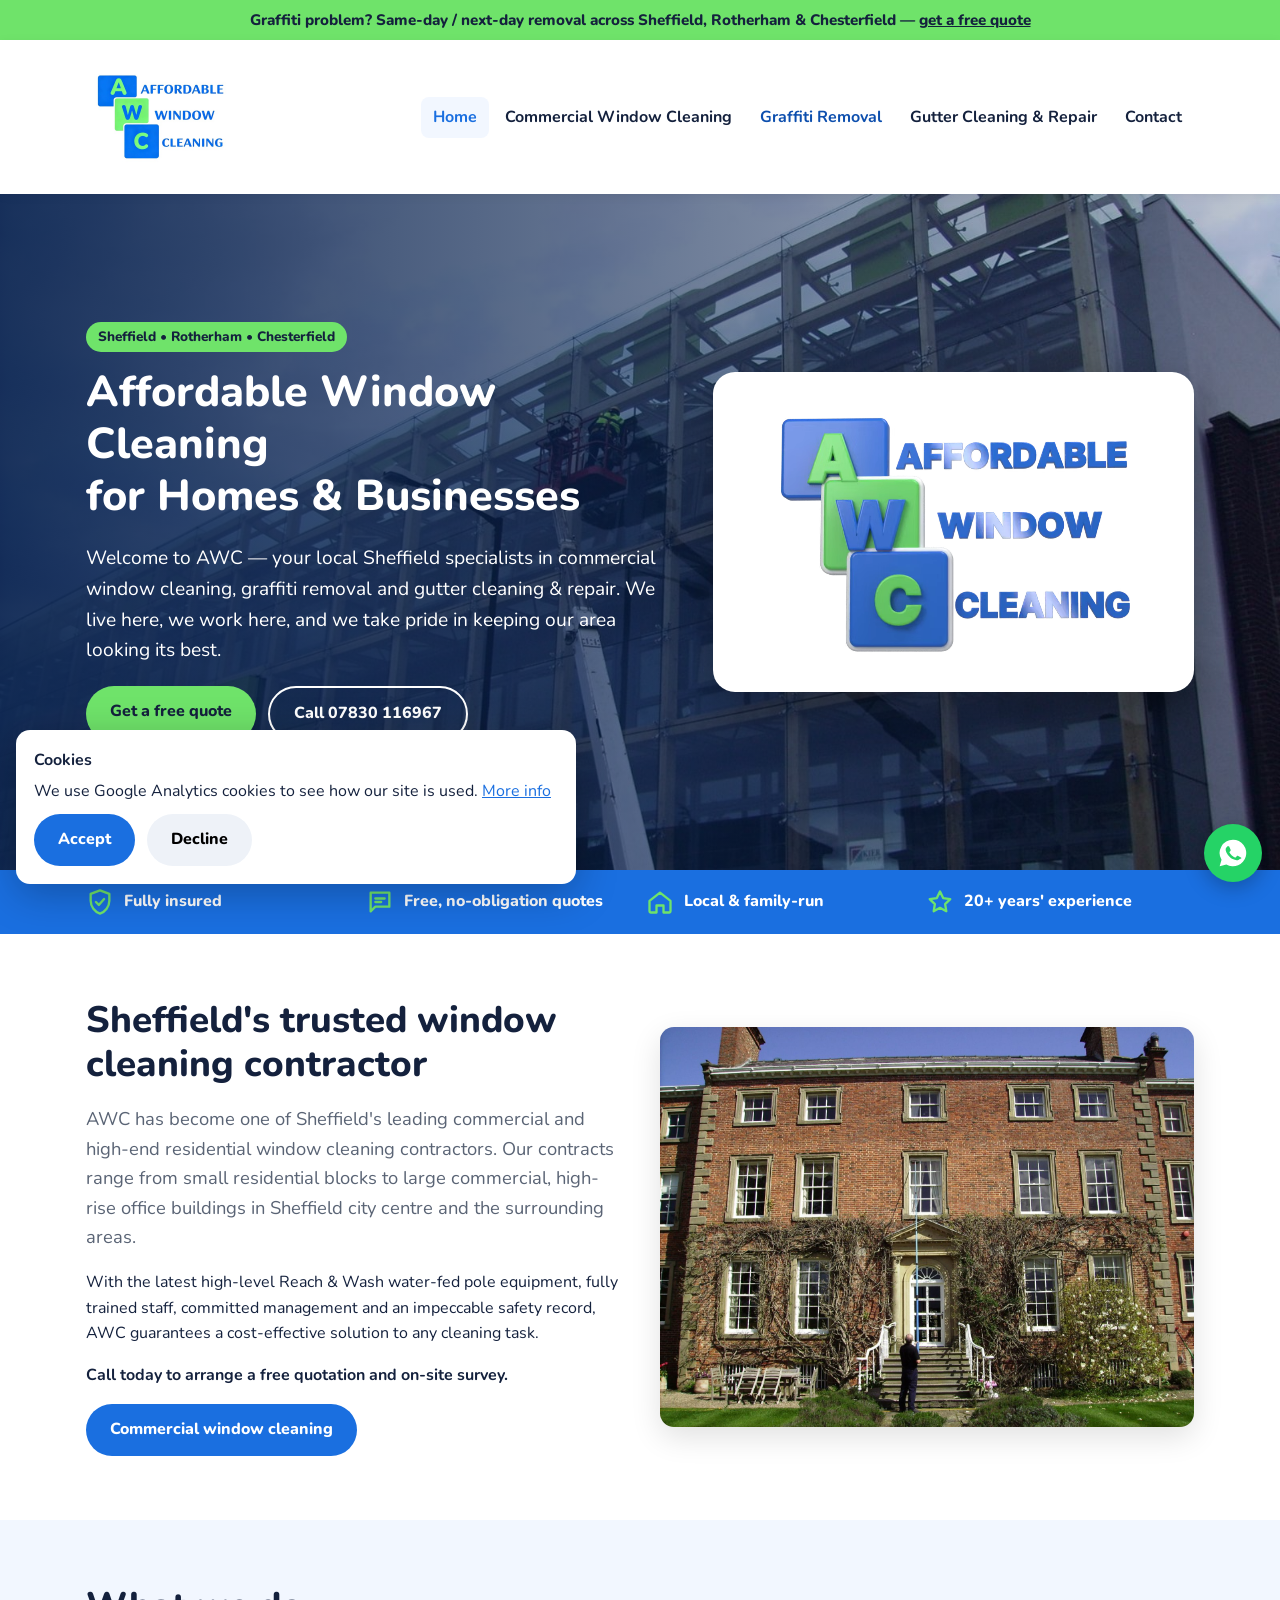
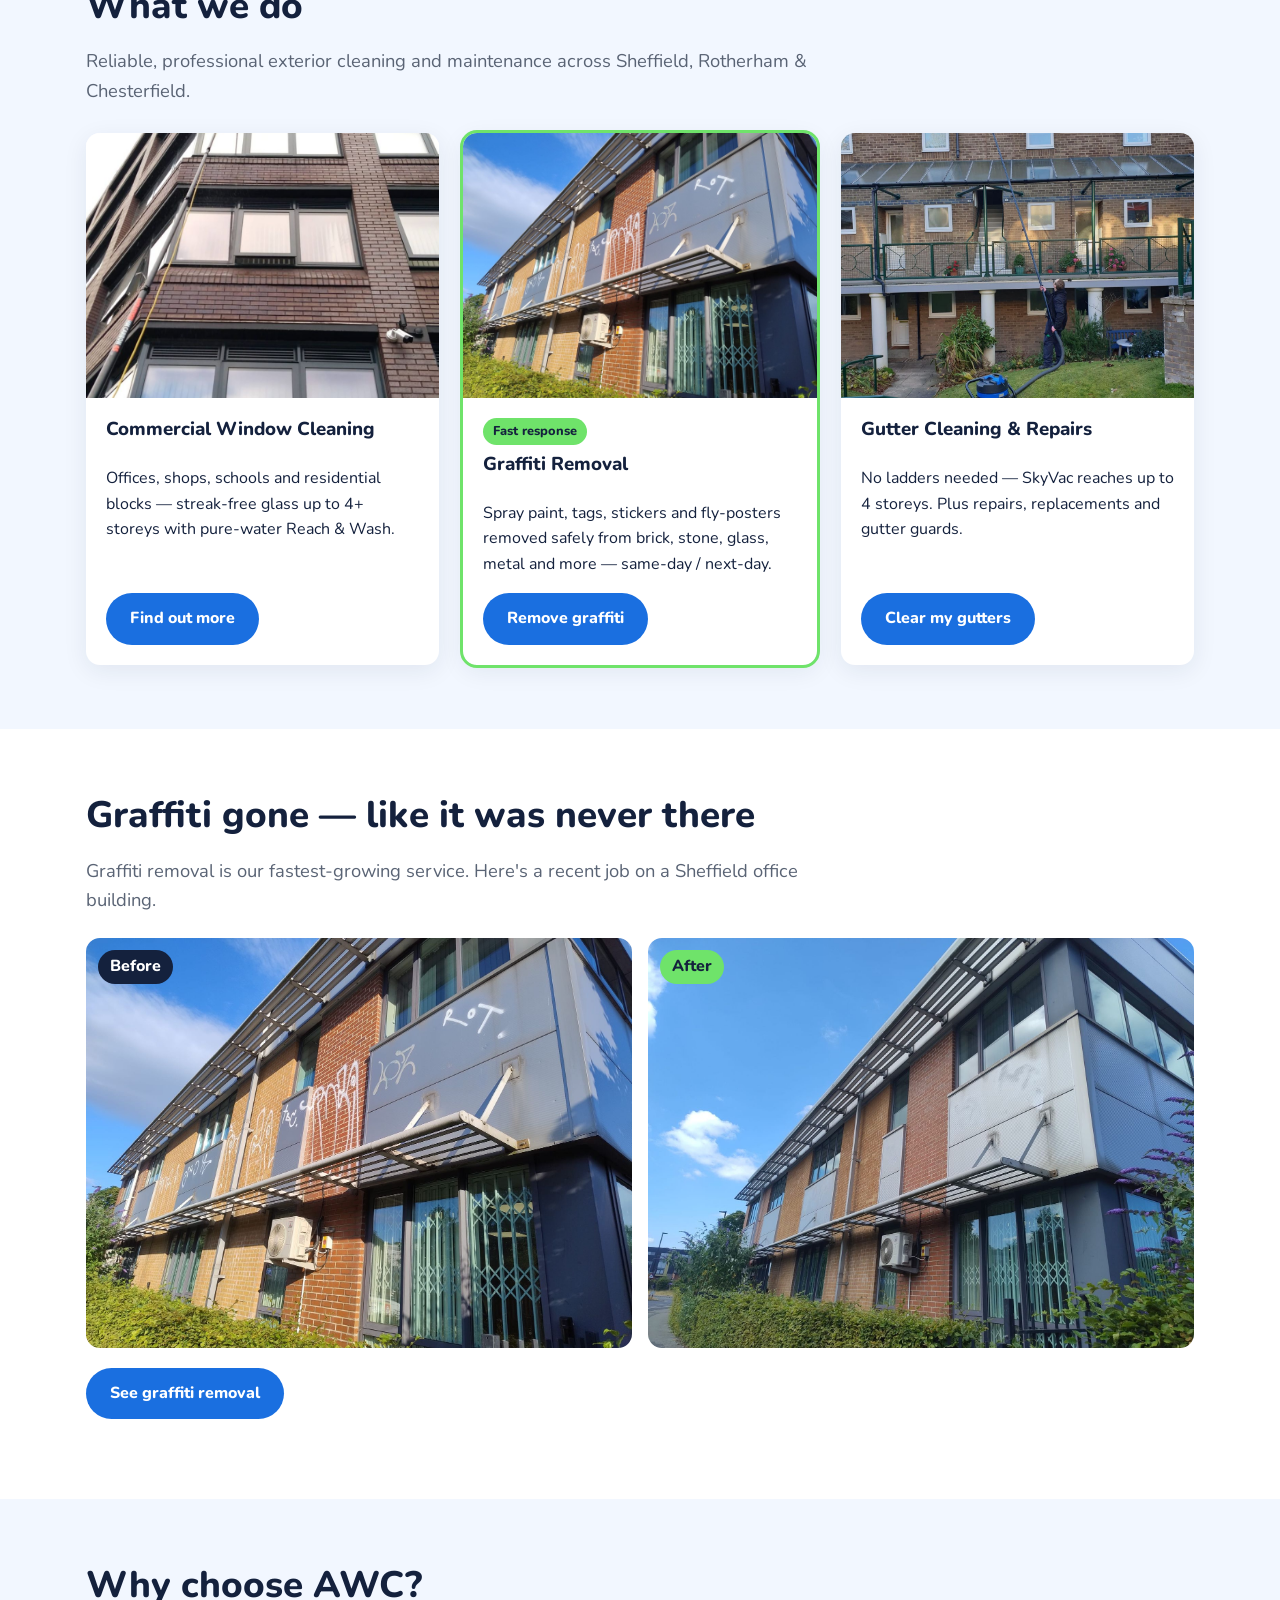
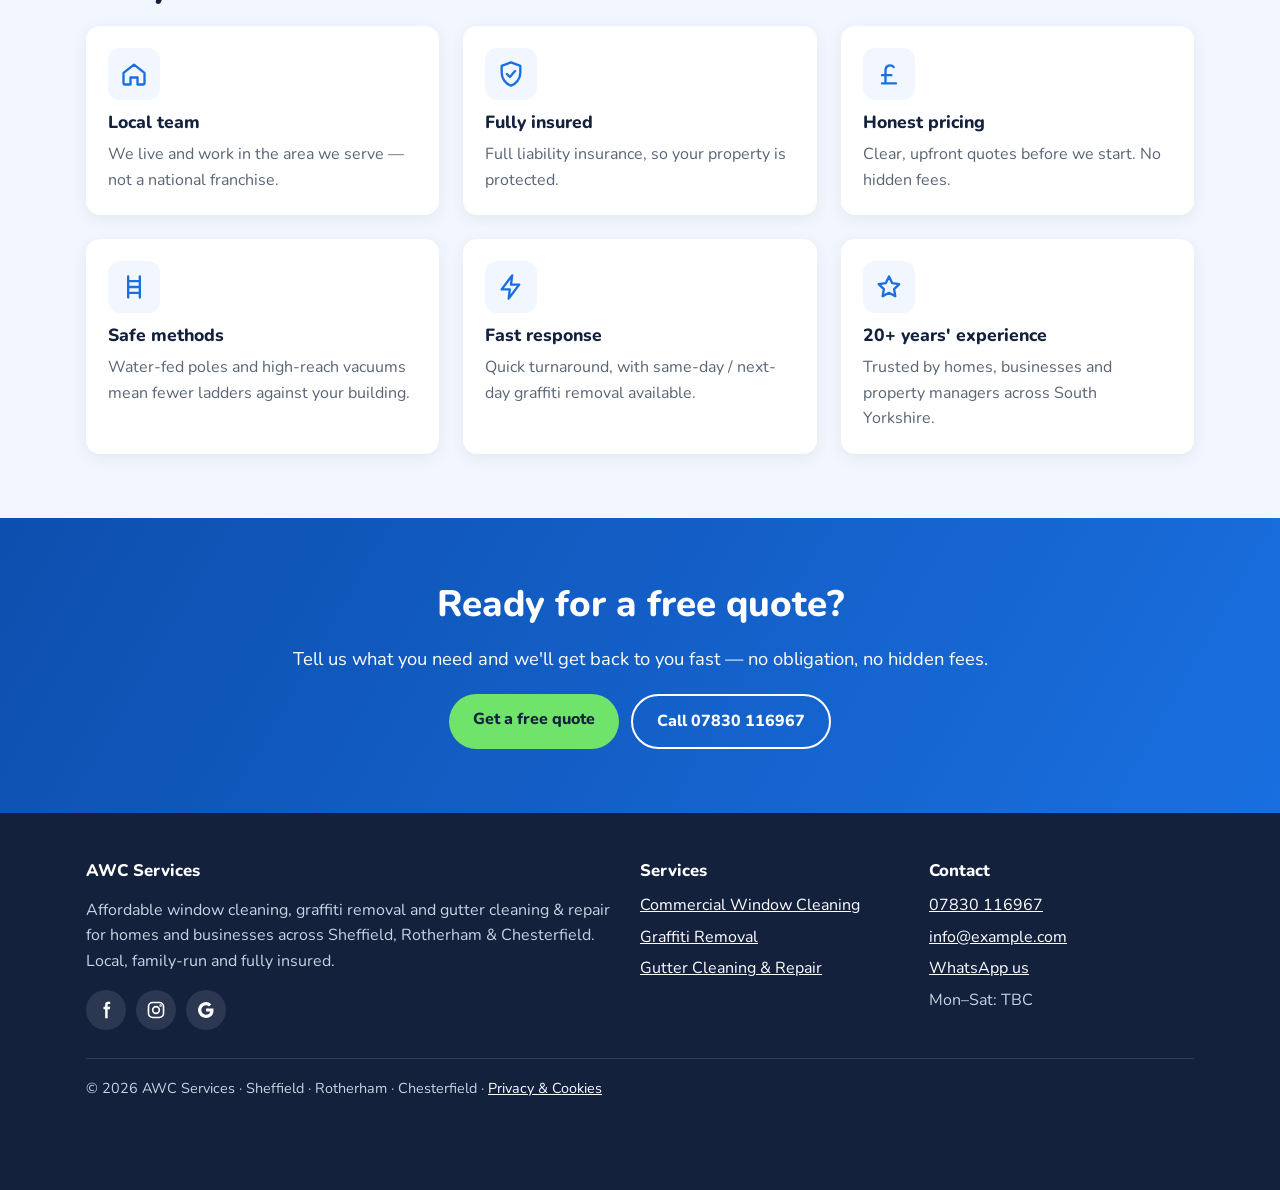
==== commit e0be3128: "Add phone/WhatsApp number Co-Authored-By: Claude Sonnet 5.5 <noreply@anthropic.com> Claude-Session: " ====
--- a/index.html
+++ b/index.html
@@ -11,7 +11,7 @@
 <link rel="preconnect" href="https://fonts.googleapis.com"><link rel="preconnect" href="https://fonts.gstatic.com" crossorigin>
 <link href="https://fonts.googleapis.com/css2?family=Nunito:wght@400;700;800&display=swap" rel="stylesheet">
 <link rel="stylesheet" href="css/style.css">
-<script type="application/ld+json">{"@context":"https://schema.org","@type":"LocalBusiness","name":"AWC Services","alternateName":"Affordable Window Cleaning","image":"https://www.a-w-c.co.uk/images/logo.jpg","telephone":"+447000000000","email":"info@example.com","url":"https://www.a-w-c.co.uk","areaServed":["Sheffield","Rotherham","Chesterfield"],"address":{"@type":"PostalAddress","addressLocality":"Sheffield","addressCountry":"GB"}}</script>
+<script type="application/ld+json">{"@context":"https://schema.org","@type":"LocalBusiness","name":"AWC Services","alternateName":"Affordable Window Cleaning","image":"https://www.a-w-c.co.uk/images/logo.jpg","telephone":"+447830116967","email":"info@example.com","url":"https://www.a-w-c.co.uk","areaServed":["Sheffield","Rotherham","Chesterfield"],"address":{"@type":"PostalAddress","addressLocality":"Sheffield","addressCountry":"GB"}}</script>
 <script defer src="js/logo3d.js"></script>
 </head>
 <body>
@@ -27,7 +27,7 @@
 <span class="tag">Sheffield • Rotherham • Chesterfield</span>
 <h1>Affordable Window Cleaning<br>for Homes &amp; Businesses</h1>
 <p>Welcome to AWC — your local Sheffield specialists in commercial window cleaning, graffiti removal and gutter cleaning &amp; repair. We live here, we work here, and we take pride in keeping our area looking its best.</p>
-<div class="ctas"><a class="btn btn-green" href="contact.html">Get a free quote</a><a class="btn btn-line" href="tel:+447000000000">Call 07XXX XXXXXX</a></div>
+<div class="ctas"><a class="btn btn-green" href="contact.html">Get a free quote</a><a class="btn btn-line" href="tel:+447830116967">Call 07830 116967</a></div>
 </div>
 <div class="logo3d" id="logo3d"><img src="media/awc-logo-3d.png" alt="AWC – Affordable Window Cleaning" width="1500" height="1000" fetchpriority="high"><video id="l3-intro" muted playsinline preload="auto" aria-hidden="true"><source src="media/awc-logo-intro.webm" type="video/webm"></video><video id="l3-loop" muted playsinline loop preload="auto" aria-hidden="true"><source src="media/awc-logo-loop.webm" type="video/webm"></video></div>
 </div></div></section>
@@ -57,18 +57,18 @@
 <section class="soft"><div class="wrap"><h2>Why choose AWC?</h2>
 <div class="grid g3"><div class="tile"><div class="icon"><svg viewBox="0 0 24 24" fill="none" stroke="currentColor" stroke-width="2" stroke-linecap="round" stroke-linejoin="round" aria-hidden="true"><path d="M3 11l9-7 9 7v9a1 1 0 0 1-1 1h-5v-6H9v6H4a1 1 0 0 1-1-1z"/></svg></div><h3>Local team</h3><p style="margin:0;color:var(--muted)">We live and work in the area we serve — not a national franchise.</p></div><div class="tile"><div class="icon"><svg viewBox="0 0 24 24" fill="none" stroke="currentColor" stroke-width="2" stroke-linecap="round" stroke-linejoin="round" aria-hidden="true"><path d="M12 2l8 3v6c0 5-3.5 9.5-8 11-4.5-1.5-8-6-8-11V5z"/><path d="M8.5 12l2.5 2.5 4.5-5"/></svg></div><h3>Fully insured</h3><p style="margin:0;color:var(--muted)">Full liability insurance, so your property is protected.</p></div><div class="tile"><div class="icon"><svg viewBox="0 0 24 24" fill="none" stroke="currentColor" stroke-width="2" stroke-linecap="round" stroke-linejoin="round" aria-hidden="true"><path d="M16 6a4 4 0 0 0-7 2.5V20M6 13h8M6 20h12"/></svg></div><h3>Honest pricing</h3><p style="margin:0;color:var(--muted)">Clear, upfront quotes before we start. No hidden fees.</p></div><div class="tile"><div class="icon"><svg viewBox="0 0 24 24" fill="none" stroke="currentColor" stroke-width="2" stroke-linecap="round" stroke-linejoin="round" aria-hidden="true"><path d="M7 3v18M17 3v18M7 7h10M7 12h10M7 17h10"/></svg></div><h3>Safe methods</h3><p style="margin:0;color:var(--muted)">Water-fed poles and high-reach vacuums mean fewer ladders against your building.</p></div><div class="tile"><div class="icon"><svg viewBox="0 0 24 24" fill="none" stroke="currentColor" stroke-width="2" stroke-linecap="round" stroke-linejoin="round" aria-hidden="true"><path d="M13 2L4 14h7l-1 8 9-12h-7z"/></svg></div><h3>Fast response</h3><p style="margin:0;color:var(--muted)">Quick turnaround, with same-day / next-day graffiti removal available.</p></div><div class="tile"><div class="icon"><svg viewBox="0 0 24 24" fill="none" stroke="currentColor" stroke-width="2" stroke-linecap="round" stroke-linejoin="round" aria-hidden="true"><path d="M12 3l2.7 5.6 6.1.9-4.4 4.3 1 6.1L12 17l-5.4 2.9 1-6.1L3.2 9.5l6.1-.9z"/></svg></div><h3>20+ years' experience</h3><p style="margin:0;color:var(--muted)">Trusted by homes, businesses and property managers across South Yorkshire.</p></div></div>
 </div></section>
-<section class="band"><div class="wrap"><h2>Ready for a free quote?</h2><p>Tell us what you need and we'll get back to you fast — no obligation, no hidden fees.</p><div class="ctas" style="justify-content:center"><a class="btn btn-green" href="contact.html">Get a free quote</a><a class="btn btn-line" href="tel:+447000000000">Call 07XXX XXXXXX</a></div></div></section>
+<section class="band"><div class="wrap"><h2>Ready for a free quote?</h2><p>Tell us what you need and we'll get back to you fast — no obligation, no hidden fees.</p><div class="ctas" style="justify-content:center"><a class="btn btn-green" href="contact.html">Get a free quote</a><a class="btn btn-line" href="tel:+447830116967">Call 07830 116967</a></div></div></section>
 </main>
 <footer><div class="wrap">
 <div class="grid">
 <div><h3>AWC Services</h3><p>Affordable window cleaning, graffiti removal and gutter cleaning &amp; repair for homes and businesses across Sheffield, Rotherham &amp; Chesterfield. Local, family-run and fully insured.</p><div class="social"><a href="#" aria-label="Facebook" rel="noopener"><svg viewBox="0 0 24 24" fill="currentColor"><path d="M14 8V6c0-.8.2-1.2 1.4-1.2H17V2h-2.6C11.7 2 11 3.6 11 6v2H9v3h2v11h3V11h2.6l.4-3z"/></svg></a><a href="#" aria-label="Instagram" rel="noopener"><svg viewBox="0 0 24 24" fill="none" stroke="currentColor" stroke-width="2"><rect x="3" y="3" width="18" height="18" rx="5"/><circle cx="12" cy="12" r="4"/><circle cx="17.5" cy="6.5" r=".5"/></svg></a><a href="#" aria-label="Google Business" rel="noopener"><svg viewBox="0 0 24 24" fill="currentColor"><path d="M21 12.2c0-.7-.1-1.3-.2-1.9H12v3.6h5.1a4.4 4.4 0 0 1-1.9 2.9v2.4h3.1c1.8-1.7 2.7-4.1 2.7-7zM12 21.5c2.6 0 4.7-.9 6.3-2.3l-3.1-2.4c-.9.6-1.9.9-3.2.9-2.5 0-4.6-1.7-5.3-3.9H3.5v2.5A9.5 9.5 0 0 0 12 21.5zM6.7 13.8a5.7 5.7 0 0 1 0-3.6V7.7H3.5a9.5 9.5 0 0 0 0 8.6zM12 6.3c1.4 0 2.6.5 3.6 1.4l2.7-2.7A9.5 9.5 0 0 0 3.5 7.7l3.2 2.5C7.4 8 9.5 6.3 12 6.3z"/></svg></a></div></div>
 <div><h3>Services</h3><ul><li><a href="commercial-window-cleaning.html">Commercial Window Cleaning</a></li><li><a href="graffiti-removal.html">Graffiti Removal</a></li><li><a href="gutter-cleaning.html">Gutter Cleaning & Repair</a></li></ul></div>
-<div><h3>Contact</h3><ul><li><a href="tel:+447000000000">07XXX XXXXXX</a></li><li><a href="mailto:info@example.com">info@example.com</a></li><li><a href="https://wa.me/447000000000">WhatsApp us</a></li><li>Mon–Sat: TBC</li></ul></div>
+<div><h3>Contact</h3><ul><li><a href="tel:+447830116967">07830 116967</a></li><li><a href="mailto:info@example.com">info@example.com</a></li><li><a href="https://wa.me/447830116967">WhatsApp us</a></li><li>Mon–Sat: TBC</li></ul></div>
 </div>
 <div class="copy">&copy; <span id="yr">2026</span> AWC Services · Sheffield · Rotherham · Chesterfield · <a href="privacy.html">Privacy &amp; Cookies</a></div>
 </div></footer>
-<a class="wa-float" href="https://wa.me/447000000000" aria-label="WhatsApp AWC"><svg viewBox="0 0 24 24" fill="currentColor" aria-hidden="true"><path d="M12 2a10 10 0 0 0-8.6 15.1L2 22l5-1.3A10 10 0 1 0 12 2zm5.4 14.2c-.2.6-1.3 1.2-1.8 1.2-.5.1-1 .2-3.3-.7-2.8-1.1-4.6-4-4.7-4.2-.1-.2-1.1-1.5-1.1-2.9s.7-2 1-2.3c.2-.3.5-.3.7-.3h.5c.2 0 .4 0 .6.5l.9 2.1c.1.2.1.4 0 .5l-.3.5-.4.5c-.1.1-.3.3-.1.6.2.3.8 1.3 1.7 2.1 1.2 1 2.1 1.3 2.4 1.5.3.1.5.1.6-.1l.9-1c.2-.3.4-.2.6-.1l2 1c.3.1.5.2.5.3.1.2.1.7-.1 1.3z"/></svg></a>
-<div class="mobile-bar"><a href="tel:+447000000000">&#9742; Call</a><a href="https://wa.me/447000000000">WhatsApp</a></div>
+<a class="wa-float" href="https://wa.me/447830116967" aria-label="WhatsApp AWC"><svg viewBox="0 0 24 24" fill="currentColor" aria-hidden="true"><path d="M12 2a10 10 0 0 0-8.6 15.1L2 22l5-1.3A10 10 0 1 0 12 2zm5.4 14.2c-.2.6-1.3 1.2-1.8 1.2-.5.1-1 .2-3.3-.7-2.8-1.1-4.6-4-4.7-4.2-.1-.2-1.1-1.5-1.1-2.9s.7-2 1-2.3c.2-.3.5-.3.7-.3h.5c.2 0 .4 0 .6.5l.9 2.1c.1.2.1.4 0 .5l-.3.5-.4.5c-.1.1-.3.3-.1.6.2.3.8 1.3 1.7 2.1 1.2 1 2.1 1.3 2.4 1.5.3.1.5.1.6-.1l.9-1c.2-.3.4-.2.6-.1l2 1c.3.1.5.2.5.3.1.2.1.7-.1 1.3z"/></svg></a>
+<div class="mobile-bar"><a href="tel:+447830116967">&#9742; Call</a><a href="https://wa.me/447830116967">WhatsApp</a></div>
 <div class="cookie" id="cookie"><strong>Cookies</strong><p style="margin:.3em 0">We use Google Analytics cookies to see how our site is used. <a href="privacy.html">More info</a></p><div class="ctas"><button class="btn btn-blue" onclick="ck('y')">Accept</button><button class="btn" style="background:#eef2f8" onclick="ck('n')">Decline</button></div></div>
 <script>
 document.getElementById('yr').textContent=new Date().getFullYear();
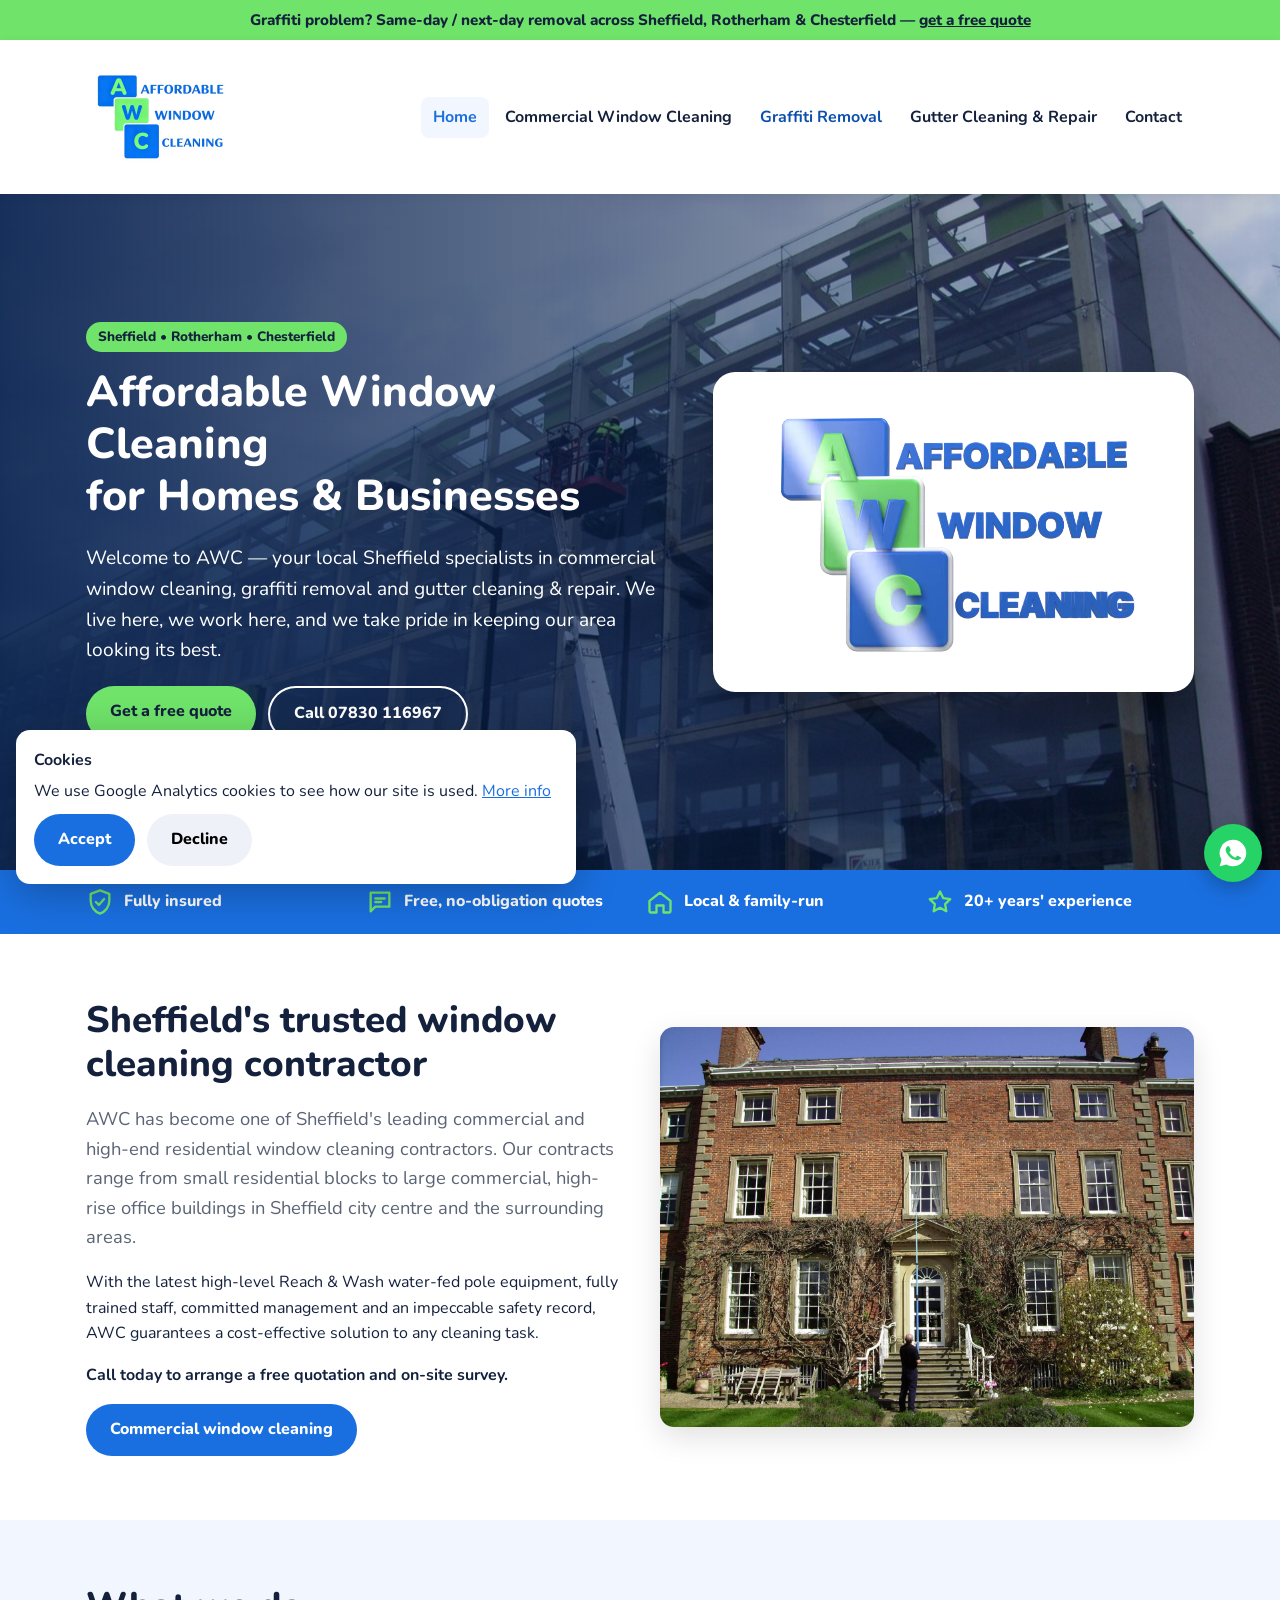
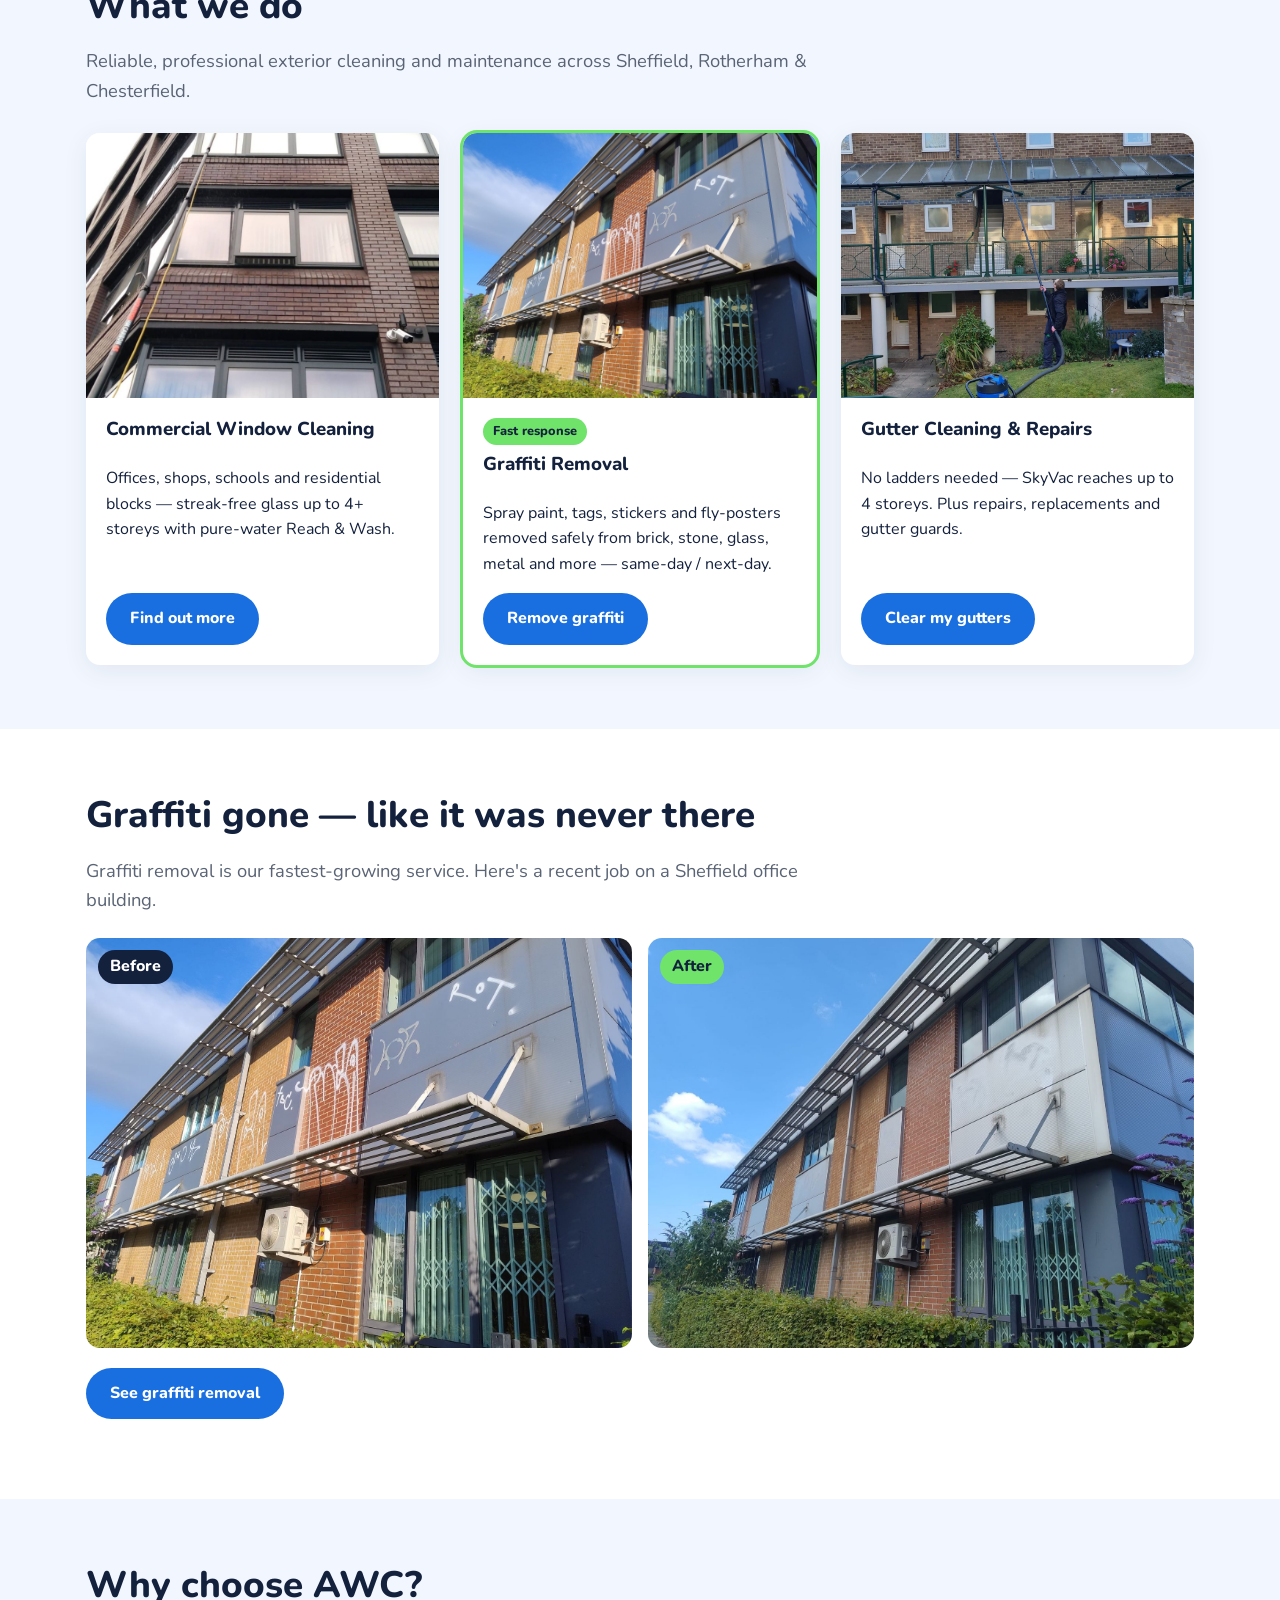
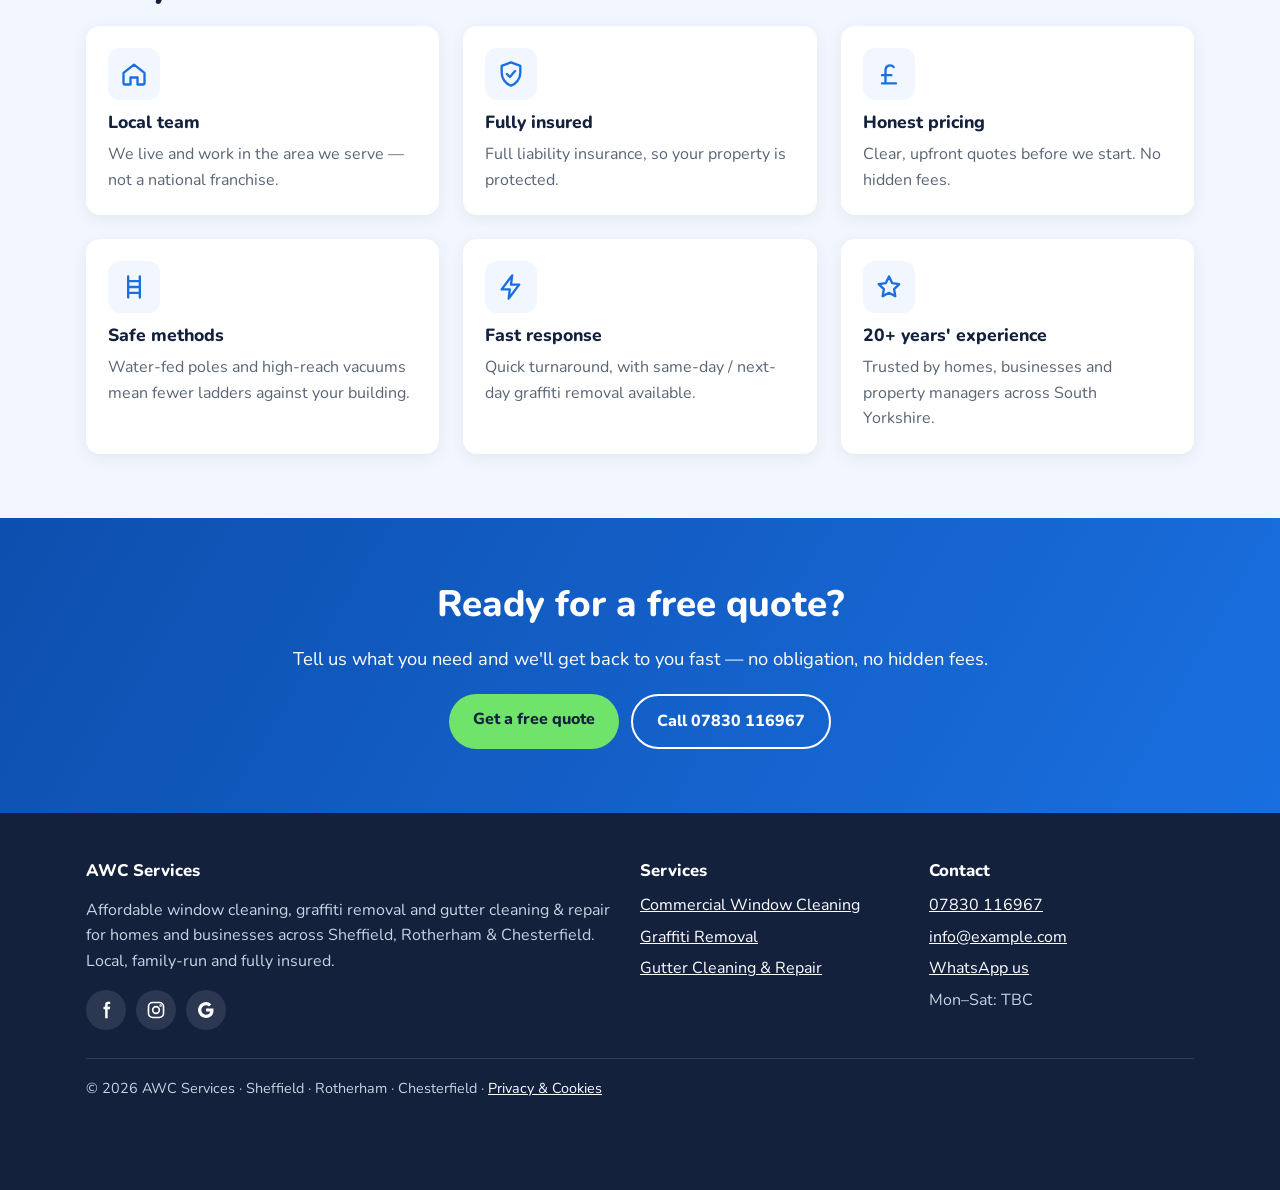
==== commit ed786430: "Add subtle parallax to large photos Co-Authored-By: Claude Sonnet 5.5 <noreply@anthropic.com> Claude" ====
--- a/index.html
+++ b/index.html
@@ -12,6 +12,7 @@
 <link href="https://fonts.googleapis.com/css2?family=Nunito:wght@400;700;800&display=swap" rel="stylesheet">
 <link rel="stylesheet" href="css/style.css">
 <script type="application/ld+json">{"@context":"https://schema.org","@type":"LocalBusiness","name":"AWC Services","alternateName":"Affordable Window Cleaning","image":"https://www.a-w-c.co.uk/images/logo.jpg","telephone":"+447830116967","email":"info@example.com","url":"https://www.a-w-c.co.uk","areaServed":["Sheffield","Rotherham","Chesterfield"],"address":{"@type":"PostalAddress","addressLocality":"Sheffield","addressCountry":"GB"}}</script>
+<script defer src="js/parallax.js"></script>
 <script defer src="js/logo3d.js"></script>
 </head>
 <body>
@@ -22,7 +23,7 @@
 <ul class="menu" id="menu"><li><a href="index.html" class=active>Home</a></li><li><a href="commercial-window-cleaning.html">Commercial Window Cleaning</a></li><li><a href="graffiti-removal.html" class=hot>Graffiti Removal</a></li><li><a href="gutter-cleaning.html">Gutter Cleaning & Repair</a></li><li><a href="contact.html">Contact</a></li></ul>
 </nav></header>
 <main>
-<section class="hero" style="background-image:url(images/commercial-glass-cherrypicker.jpg)"><div class="wrap">
+<section class="hero"><div class="hero-bg" data-parallax><img src="images/commercial-glass-cherrypicker.jpg" alt="" fetchpriority="high"></div><div class="wrap">
 <div class="hero-grid"><div>
 <span class="tag">Sheffield • Rotherham • Chesterfield</span>
 <h1>Affordable Window Cleaning<br>for Homes &amp; Businesses</h1>
@@ -51,7 +52,7 @@
 </div></div></section>
 <section><div class="wrap">
 <h2>Graffiti gone — like it was never there</h2><p class="lead">Graffiti removal is our fastest-growing service. Here's a recent job on a Sheffield office building.</p>
-<div class="ba" style="margin-top:24px"><figure><img src="images/graffiti-office-before.jpg" alt="Office building covered in graffiti tags" loading="lazy"><figcaption>Before</figcaption></figure><figure><img src="images/graffiti-office-after.jpg" alt="Same office building after AWC graffiti removal" loading="lazy"><figcaption>After</figcaption></figure></div>
+<div class="ba" style="margin-top:24px"><figure><div class="px" data-parallax data-speed="0.05"><img src="images/graffiti-office-before.jpg" alt="Office building covered in graffiti tags" loading="lazy"></div><figcaption>Before</figcaption></figure><figure><div class="px" data-parallax data-speed="0.05"><img src="images/graffiti-office-after.jpg" alt="Same office building after AWC graffiti removal" loading="lazy"></div><figcaption>After</figcaption></figure></div>
 <p style="margin-top:20px"><a class="btn btn-blue" href="graffiti-removal.html">See graffiti removal</a></p>
 </div></section>
 <section class="soft"><div class="wrap"><h2>Why choose AWC?</h2>
--- a/css/style.css
+++ b/css/style.css
@@ -99,3 +99,15 @@
 .logo3d video{opacity:0}.logo3d video.on{opacity:1}
 @media(max-width:900px){.hero-grid{grid-template-columns:1fr}.logo3d{max-width:420px}}
 .hero-grid h1{font-size:clamp(1.9rem,3.4vw,2.7rem)}
+
+/* parallax */
+.hero{overflow:hidden}
+.hero::before{z-index:1}
+.hero .wrap{z-index:2}
+.hero-bg{position:absolute;inset:0;overflow:hidden;z-index:0}
+.hero-bg img,.px img{position:absolute;left:0;top:0;width:100%;height:118%;object-fit:cover;will-change:transform}
+.hero-bg img{top:-9%}
+.px{position:relative;overflow:hidden;border-radius:var(--r);aspect-ratio:4/3}
+.px img{top:-4%;height:108%;border-radius:0;aspect-ratio:auto;box-shadow:none}
+.px-gable{aspect-ratio:769/1600;box-shadow:0 10px 30px rgba(0,0,0,.12)}
+.ba .px img{aspect-ratio:auto}
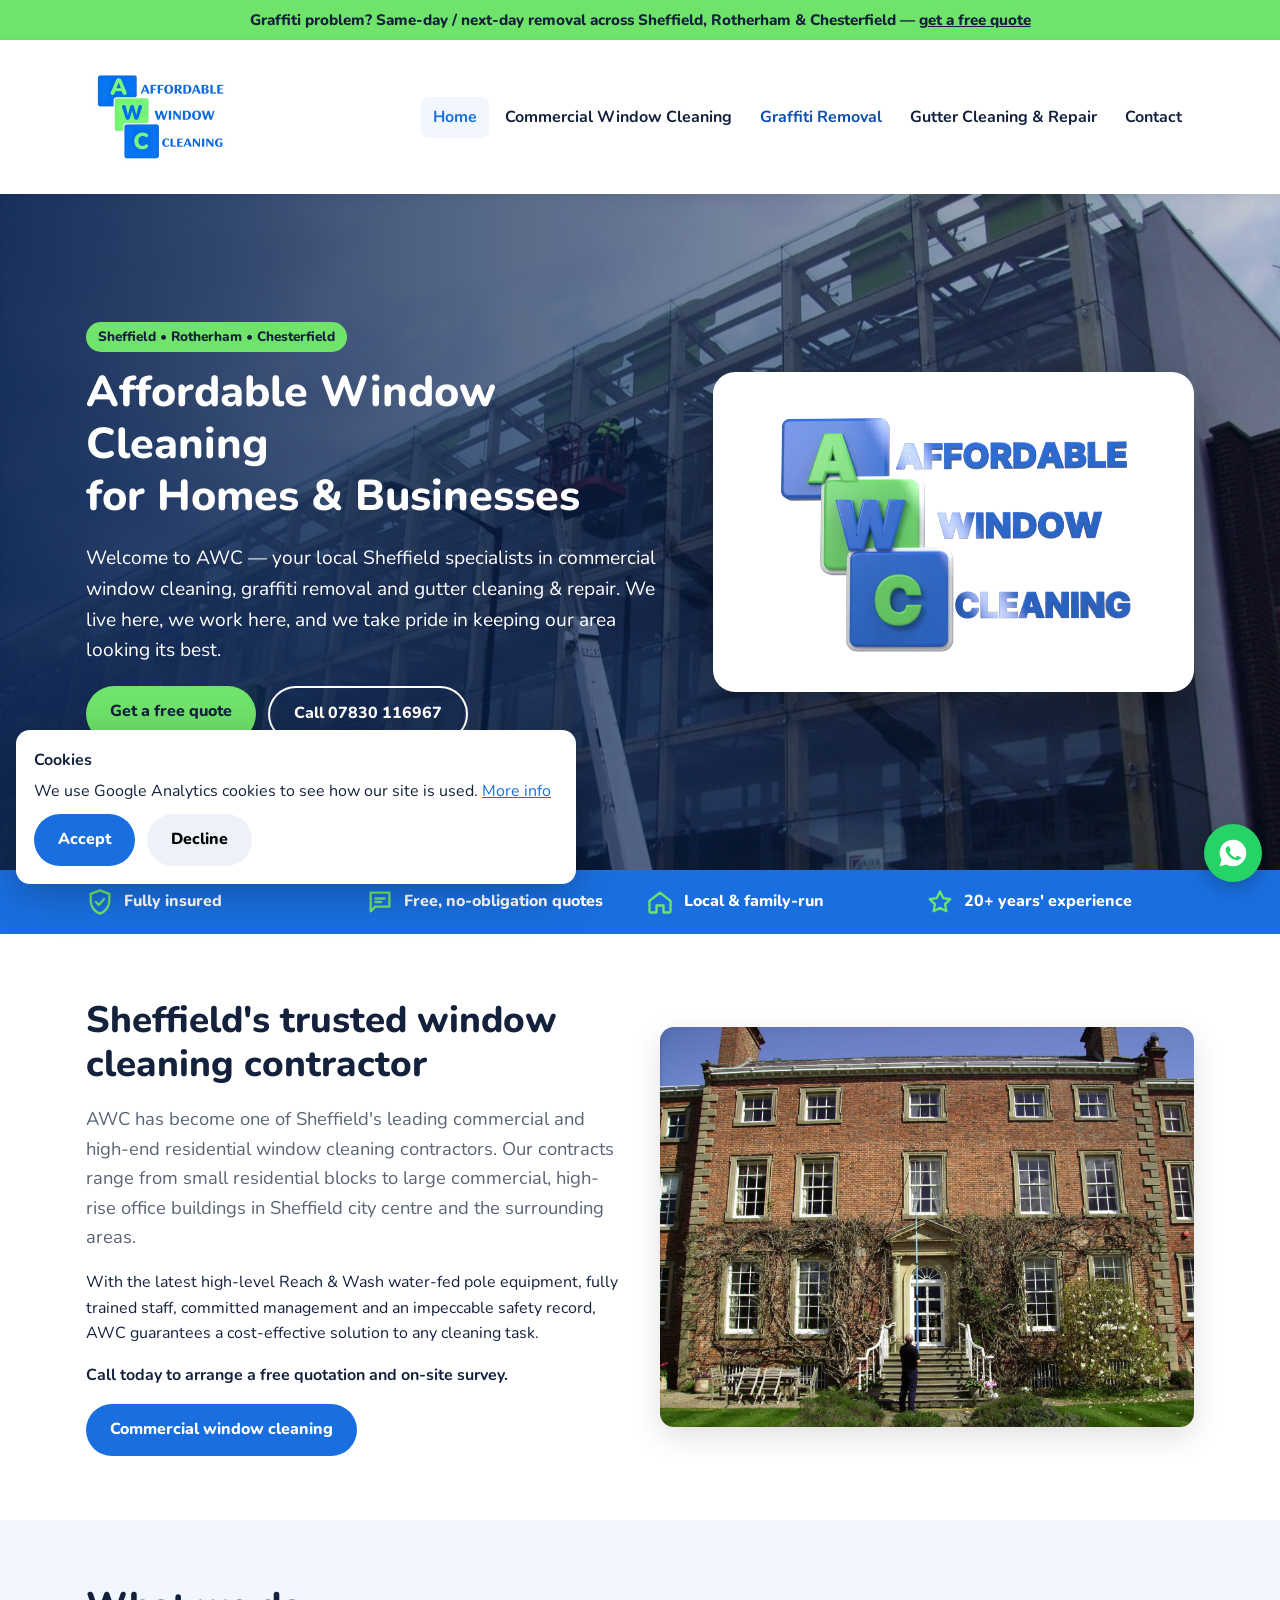
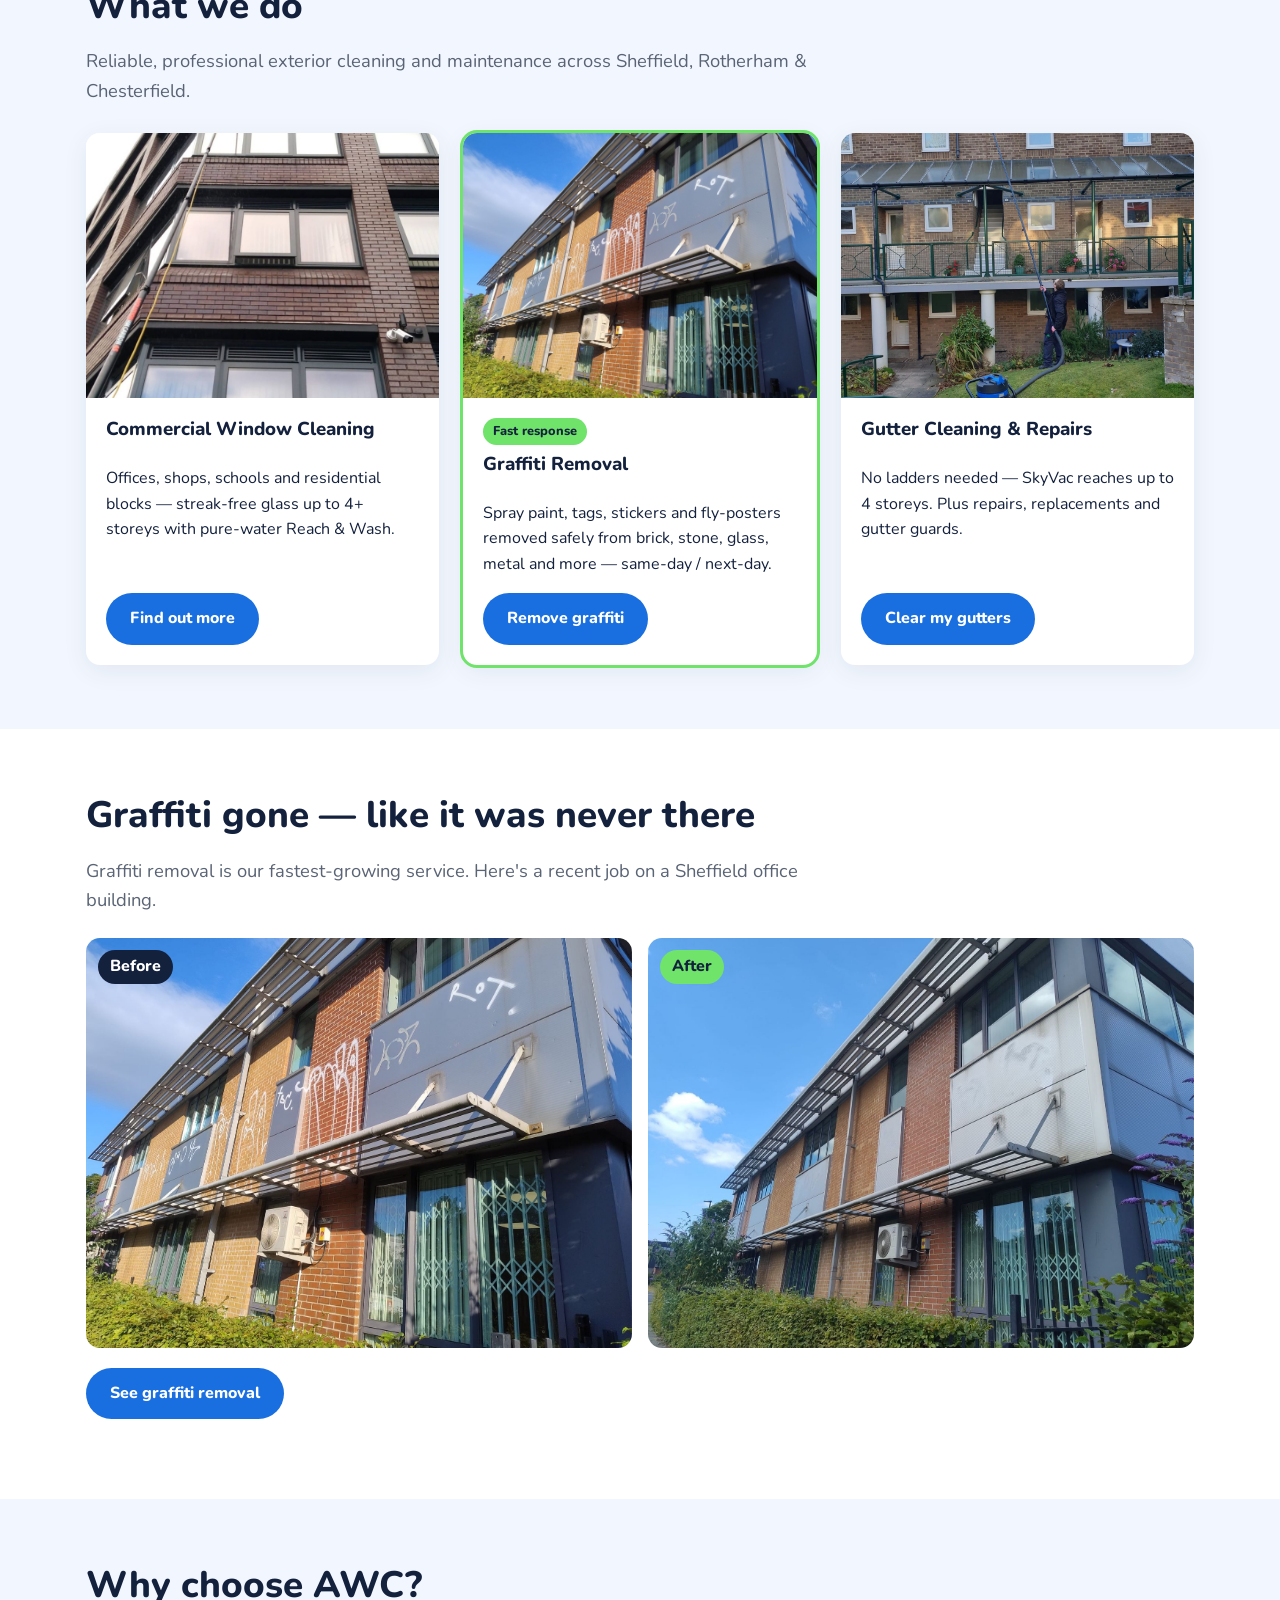
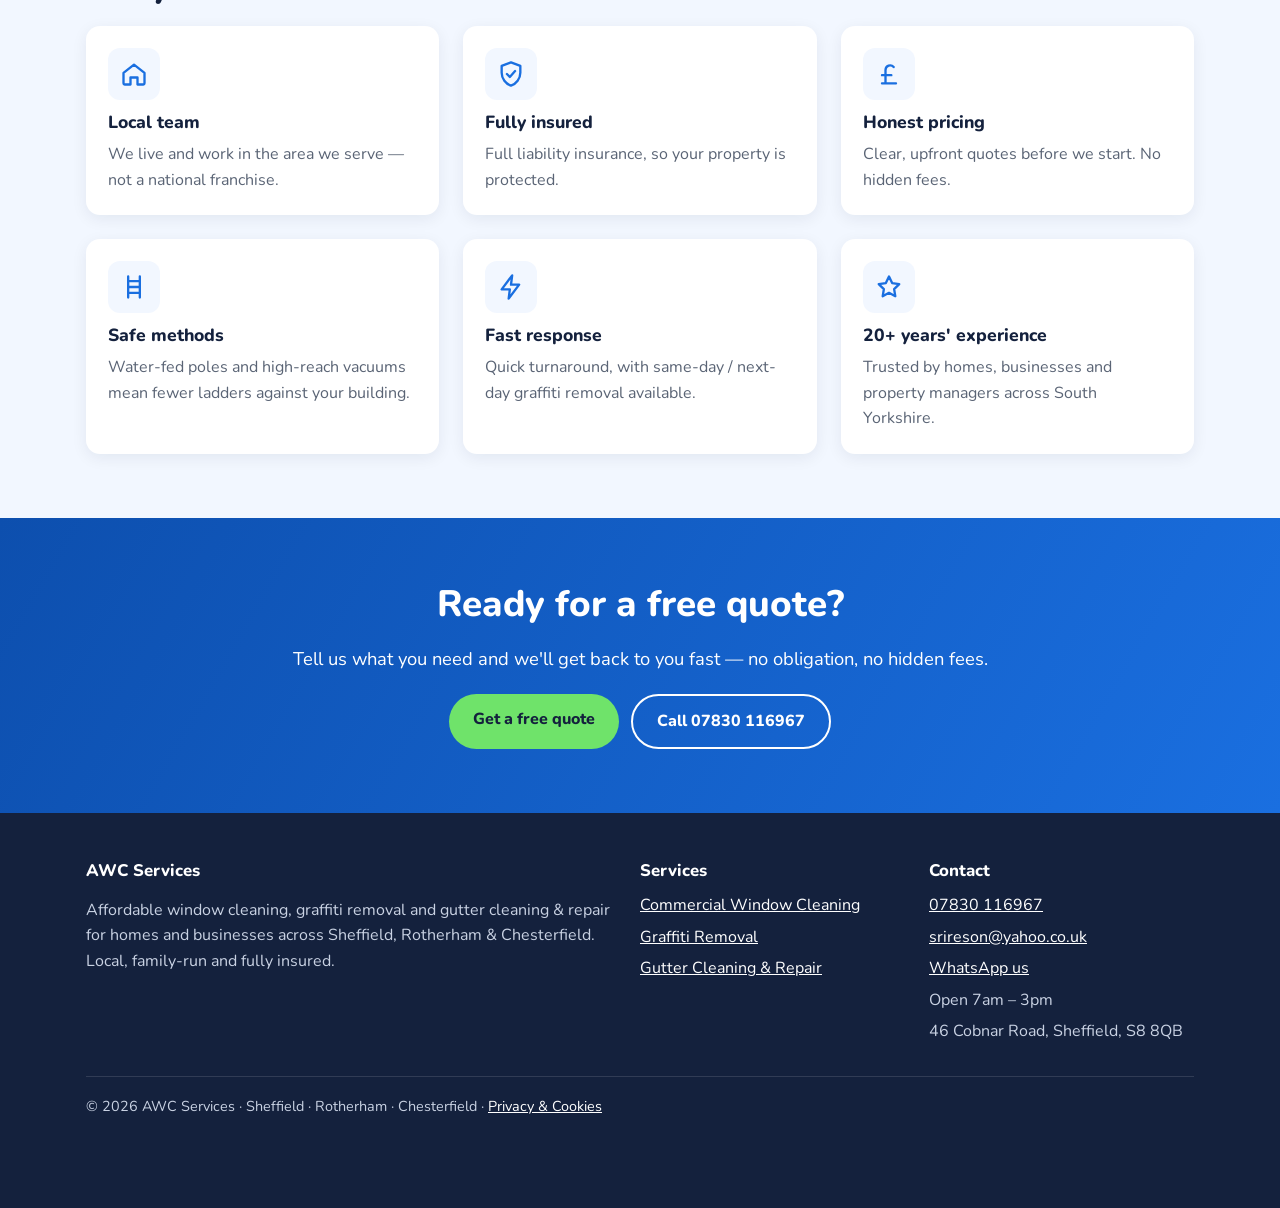
==== commit f448f07e: "Add email, hours, office address; remove social links Co-Authored-By: Claude Sonnet 5.5 <noreply@ant" ====
--- a/index.html
+++ b/index.html
@@ -11,7 +11,7 @@
 <link rel="preconnect" href="https://fonts.googleapis.com"><link rel="preconnect" href="https://fonts.gstatic.com" crossorigin>
 <link href="https://fonts.googleapis.com/css2?family=Nunito:wght@400;700;800&display=swap" rel="stylesheet">
 <link rel="stylesheet" href="css/style.css">
-<script type="application/ld+json">{"@context":"https://schema.org","@type":"LocalBusiness","name":"AWC Services","alternateName":"Affordable Window Cleaning","image":"https://www.a-w-c.co.uk/images/logo.jpg","telephone":"+447830116967","email":"info@example.com","url":"https://www.a-w-c.co.uk","areaServed":["Sheffield","Rotherham","Chesterfield"],"address":{"@type":"PostalAddress","addressLocality":"Sheffield","addressCountry":"GB"}}</script>
+<script type="application/ld+json">{"@context":"https://schema.org","@type":"LocalBusiness","name":"AWC Services","alternateName":"Affordable Window Cleaning","image":"https://www.a-w-c.co.uk/images/logo.jpg","telephone":"+447830116967","email":"srireson@yahoo.co.uk","url":"https://www.a-w-c.co.uk","areaServed":["Sheffield","Rotherham","Chesterfield"],"address":{"@type":"PostalAddress","streetAddress":"46 Cobnar Road","addressLocality":"Sheffield","postalCode":"S8 8QB","addressCountry":"GB"},"openingHours":"07:00-15:00"}</script>
 <script defer src="js/parallax.js"></script>
 <script defer src="js/logo3d.js"></script>
 </head>
@@ -62,9 +62,9 @@
 </main>
 <footer><div class="wrap">
 <div class="grid">
-<div><h3>AWC Services</h3><p>Affordable window cleaning, graffiti removal and gutter cleaning &amp; repair for homes and businesses across Sheffield, Rotherham &amp; Chesterfield. Local, family-run and fully insured.</p><div class="social"><a href="#" aria-label="Facebook" rel="noopener"><svg viewBox="0 0 24 24" fill="currentColor"><path d="M14 8V6c0-.8.2-1.2 1.4-1.2H17V2h-2.6C11.7 2 11 3.6 11 6v2H9v3h2v11h3V11h2.6l.4-3z"/></svg></a><a href="#" aria-label="Instagram" rel="noopener"><svg viewBox="0 0 24 24" fill="none" stroke="currentColor" stroke-width="2"><rect x="3" y="3" width="18" height="18" rx="5"/><circle cx="12" cy="12" r="4"/><circle cx="17.5" cy="6.5" r=".5"/></svg></a><a href="#" aria-label="Google Business" rel="noopener"><svg viewBox="0 0 24 24" fill="currentColor"><path d="M21 12.2c0-.7-.1-1.3-.2-1.9H12v3.6h5.1a4.4 4.4 0 0 1-1.9 2.9v2.4h3.1c1.8-1.7 2.7-4.1 2.7-7zM12 21.5c2.6 0 4.7-.9 6.3-2.3l-3.1-2.4c-.9.6-1.9.9-3.2.9-2.5 0-4.6-1.7-5.3-3.9H3.5v2.5A9.5 9.5 0 0 0 12 21.5zM6.7 13.8a5.7 5.7 0 0 1 0-3.6V7.7H3.5a9.5 9.5 0 0 0 0 8.6zM12 6.3c1.4 0 2.6.5 3.6 1.4l2.7-2.7A9.5 9.5 0 0 0 3.5 7.7l3.2 2.5C7.4 8 9.5 6.3 12 6.3z"/></svg></a></div></div>
+<div><h3>AWC Services</h3><p>Affordable window cleaning, graffiti removal and gutter cleaning &amp; repair for homes and businesses across Sheffield, Rotherham &amp; Chesterfield. Local, family-run and fully insured.</p></div>
 <div><h3>Services</h3><ul><li><a href="commercial-window-cleaning.html">Commercial Window Cleaning</a></li><li><a href="graffiti-removal.html">Graffiti Removal</a></li><li><a href="gutter-cleaning.html">Gutter Cleaning & Repair</a></li></ul></div>
-<div><h3>Contact</h3><ul><li><a href="tel:+447830116967">07830 116967</a></li><li><a href="mailto:info@example.com">info@example.com</a></li><li><a href="https://wa.me/447830116967">WhatsApp us</a></li><li>Mon–Sat: TBC</li></ul></div>
+<div><h3>Contact</h3><ul><li><a href="tel:+447830116967">07830 116967</a></li><li><a href="mailto:srireson@yahoo.co.uk">srireson@yahoo.co.uk</a></li><li><a href="https://wa.me/447830116967">WhatsApp us</a></li><li>Open 7am – 3pm</li><li>46 Cobnar Road, Sheffield, S8 8QB</li></ul></div>
 </div>
 <div class="copy">&copy; <span id="yr">2026</span> AWC Services · Sheffield · Rotherham · Chesterfield · <a href="privacy.html">Privacy &amp; Cookies</a></div>
 </div></footer>
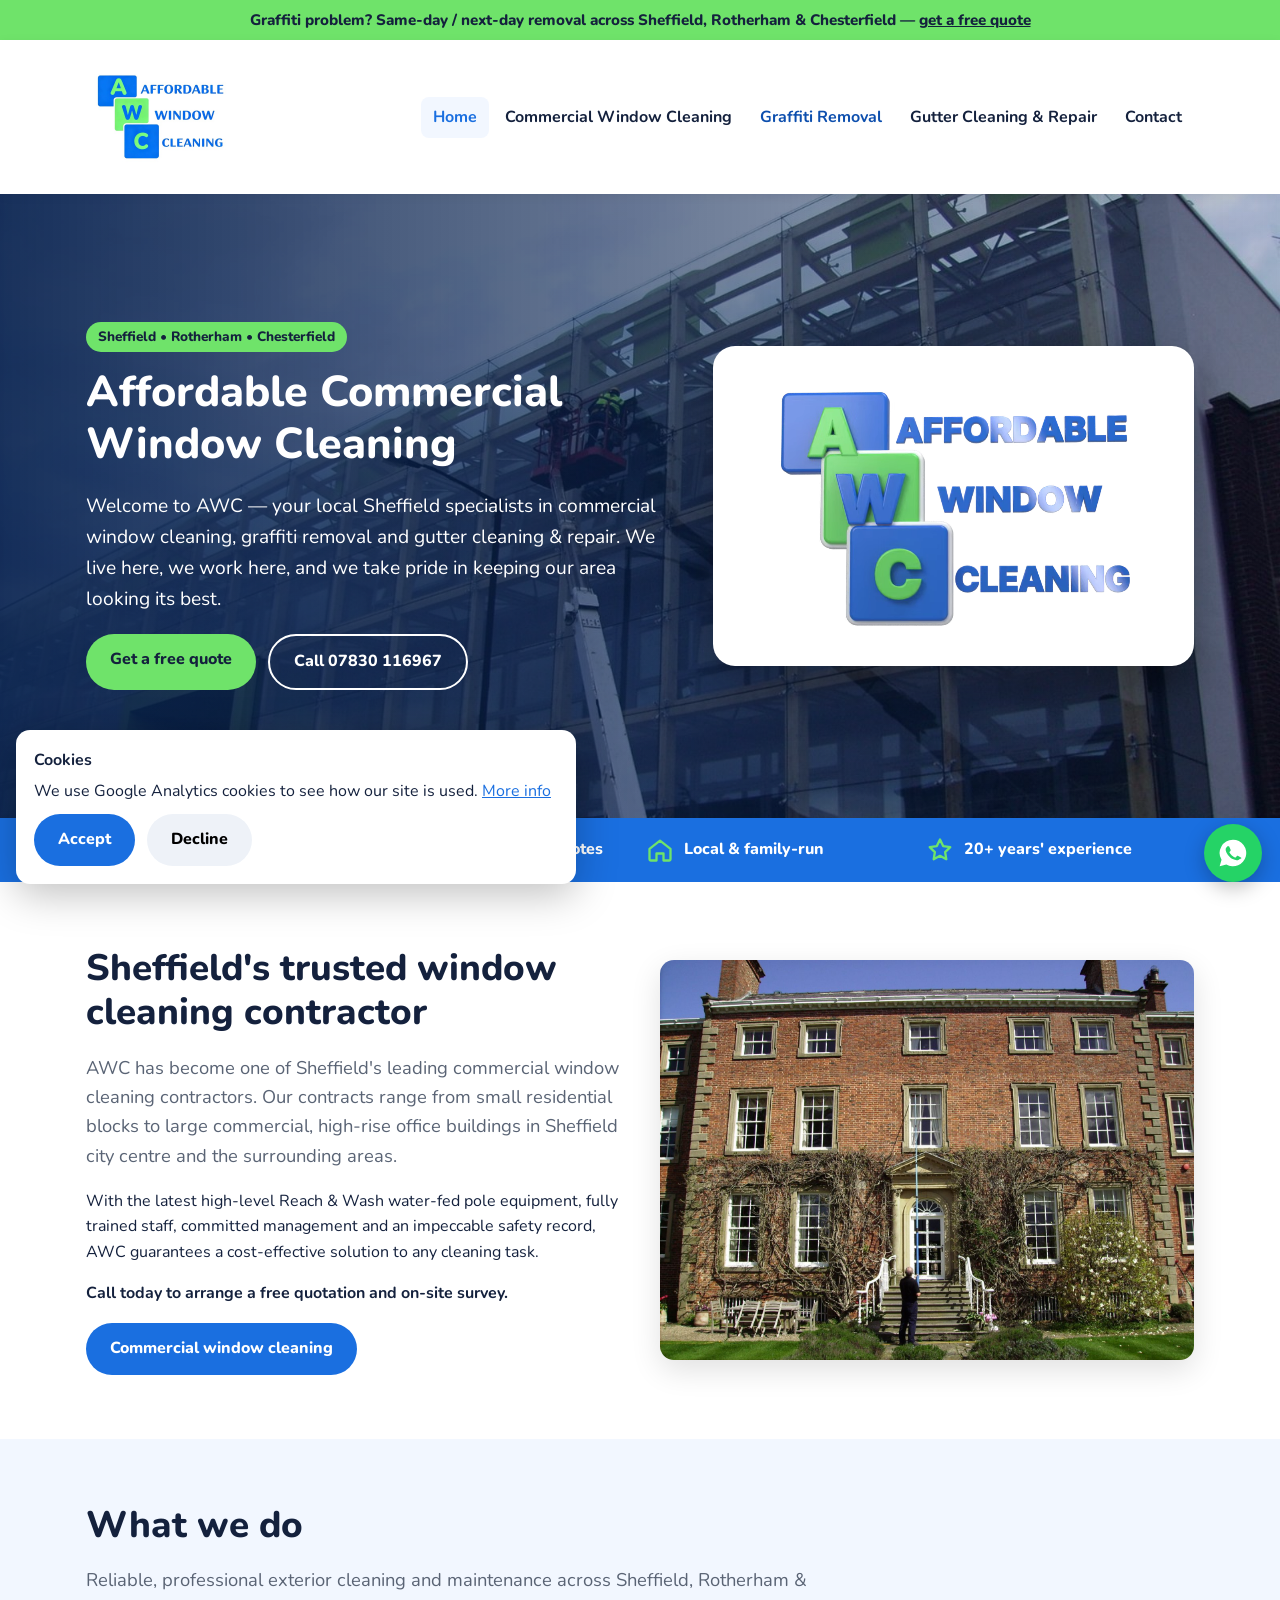
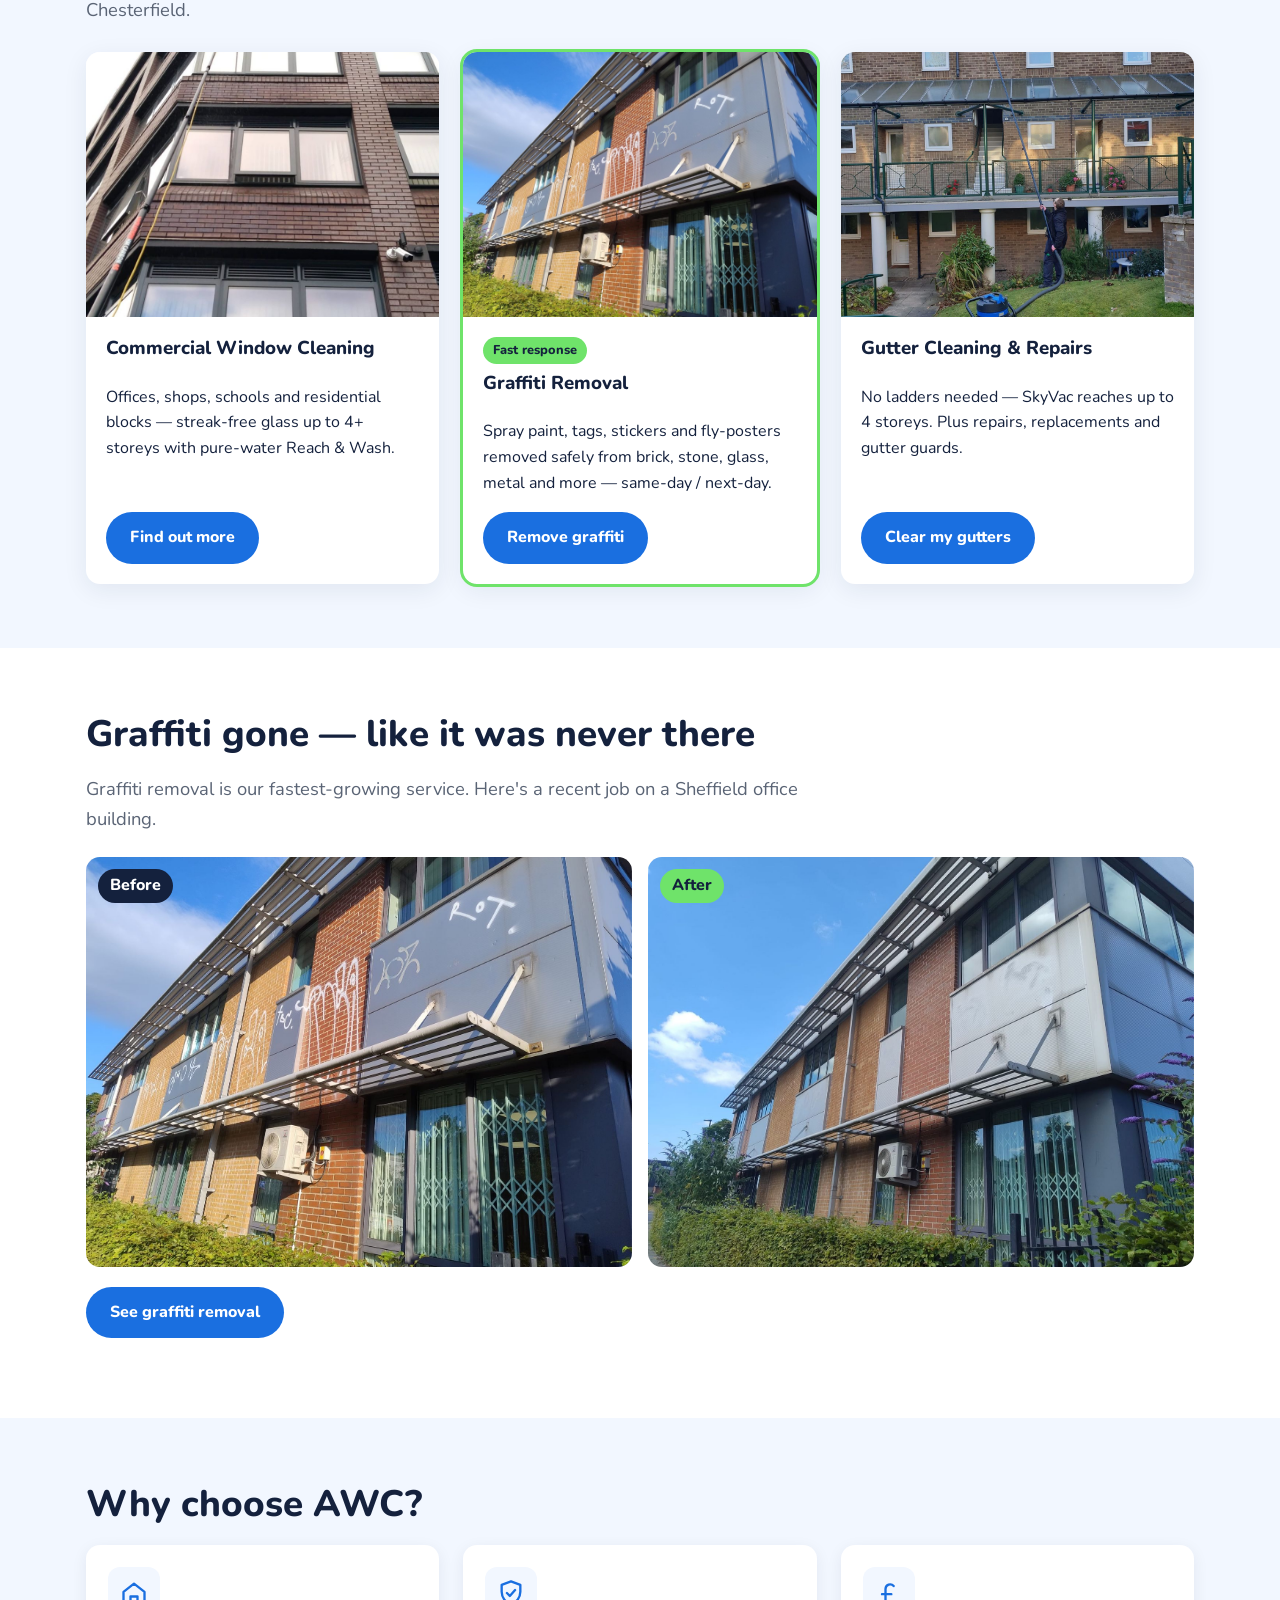
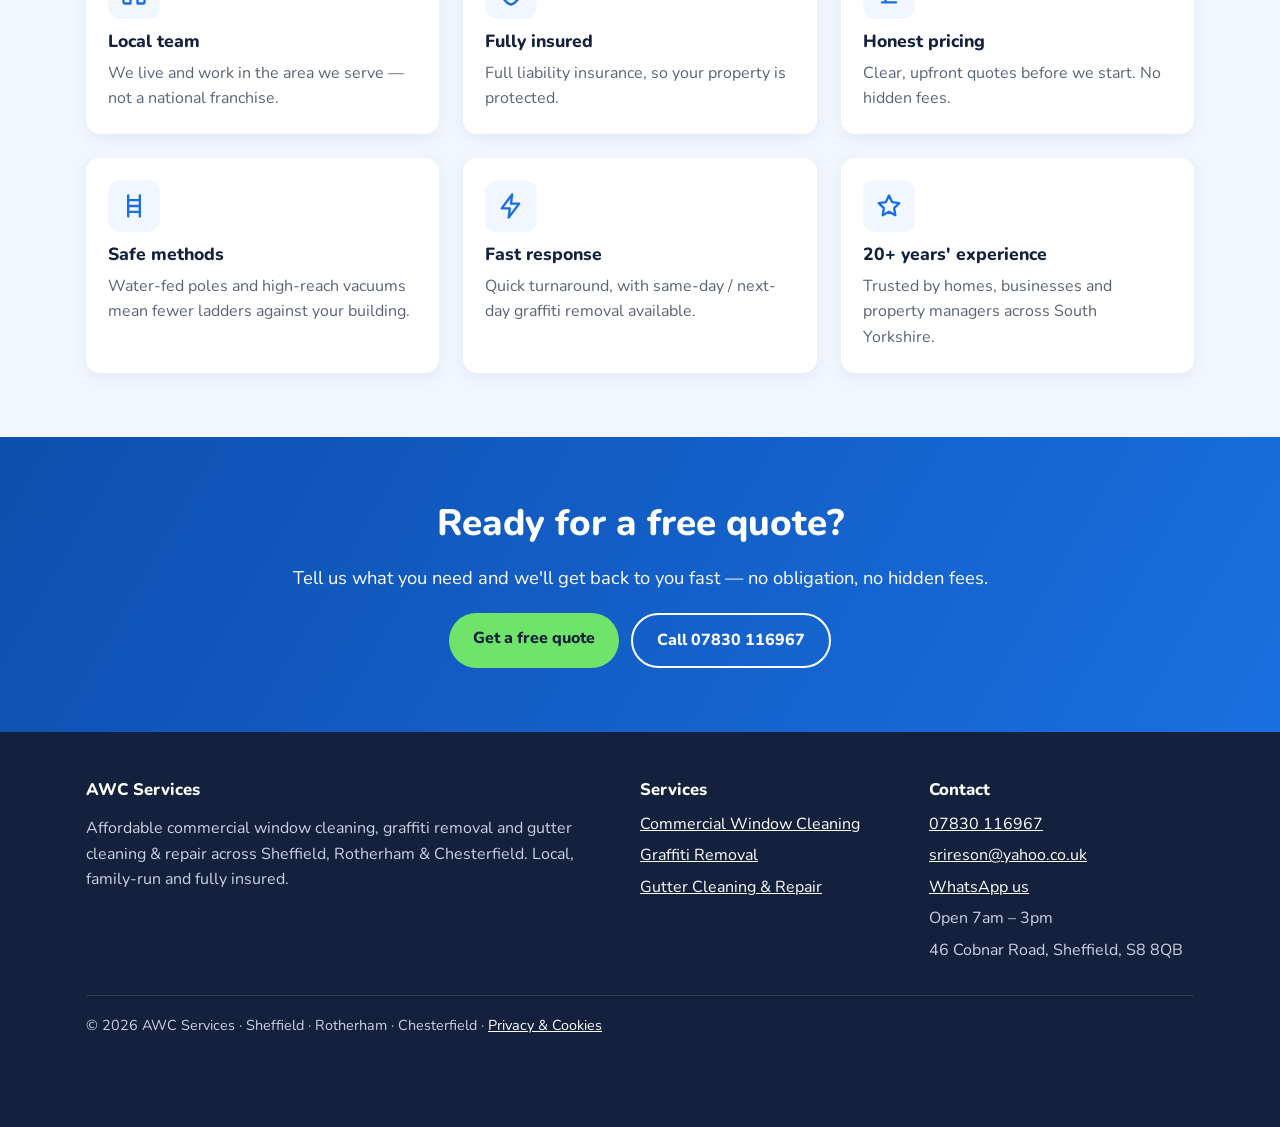
==== commit 91d5ab5a: "Commercial-only window cleaning: remove homes/residential wording [skip ci] Co-Authored-By: Claude S" ====
--- a/index.html
+++ b/index.html
@@ -26,7 +26,7 @@
 <section class="hero"><div class="hero-bg" data-parallax><img src="images/commercial-glass-cherrypicker.jpg" alt="" fetchpriority="high"></div><div class="wrap">
 <div class="hero-grid"><div>
 <span class="tag">Sheffield • Rotherham • Chesterfield</span>
-<h1>Affordable Window Cleaning<br>for Homes &amp; Businesses</h1>
+<h1>Affordable Commercial<br>Window Cleaning</h1>
 <p>Welcome to AWC — your local Sheffield specialists in commercial window cleaning, graffiti removal and gutter cleaning &amp; repair. We live here, we work here, and we take pride in keeping our area looking its best.</p>
 <div class="ctas"><a class="btn btn-green" href="contact.html">Get a free quote</a><a class="btn btn-line" href="tel:+447830116967">Call 07830 116967</a></div>
 </div>
@@ -37,7 +37,7 @@
 </ul></div>
 <section><div class="wrap split">
 <div><h2>Sheffield's trusted window cleaning contractor</h2>
-<p class="lead">AWC has become one of Sheffield's leading commercial and high-end residential window cleaning contractors. Our contracts range from small residential blocks to large commercial, high-rise office buildings in Sheffield city centre and the surrounding areas.</p>
+<p class="lead">AWC has become one of Sheffield's leading commercial window cleaning contractors. Our contracts range from small residential blocks to large commercial, high-rise office buildings in Sheffield city centre and the surrounding areas.</p>
 <p>With the latest high-level Reach &amp; Wash water-fed pole equipment, fully trained staff, committed management and an impeccable safety record, AWC guarantees a cost-effective solution to any cleaning task.</p>
 <p><strong>Call today to arrange a free quotation and on-site survey.</strong></p>
 <a class="btn btn-blue" href="commercial-window-cleaning.html">Commercial window cleaning</a></div>
@@ -62,7 +62,7 @@
 </main>
 <footer><div class="wrap">
 <div class="grid">
-<div><h3>AWC Services</h3><p>Affordable window cleaning, graffiti removal and gutter cleaning &amp; repair for homes and businesses across Sheffield, Rotherham &amp; Chesterfield. Local, family-run and fully insured.</p></div>
+<div><h3>AWC Services</h3><p>Affordable commercial window cleaning, graffiti removal and gutter cleaning &amp; repair across Sheffield, Rotherham &amp; Chesterfield. Local, family-run and fully insured.</p></div>
 <div><h3>Services</h3><ul><li><a href="commercial-window-cleaning.html">Commercial Window Cleaning</a></li><li><a href="graffiti-removal.html">Graffiti Removal</a></li><li><a href="gutter-cleaning.html">Gutter Cleaning & Repair</a></li></ul></div>
 <div><h3>Contact</h3><ul><li><a href="tel:+447830116967">07830 116967</a></li><li><a href="mailto:srireson@yahoo.co.uk">srireson@yahoo.co.uk</a></li><li><a href="https://wa.me/447830116967">WhatsApp us</a></li><li>Open 7am – 3pm</li><li>46 Cobnar Road, Sheffield, S8 8QB</li></ul></div>
 </div>
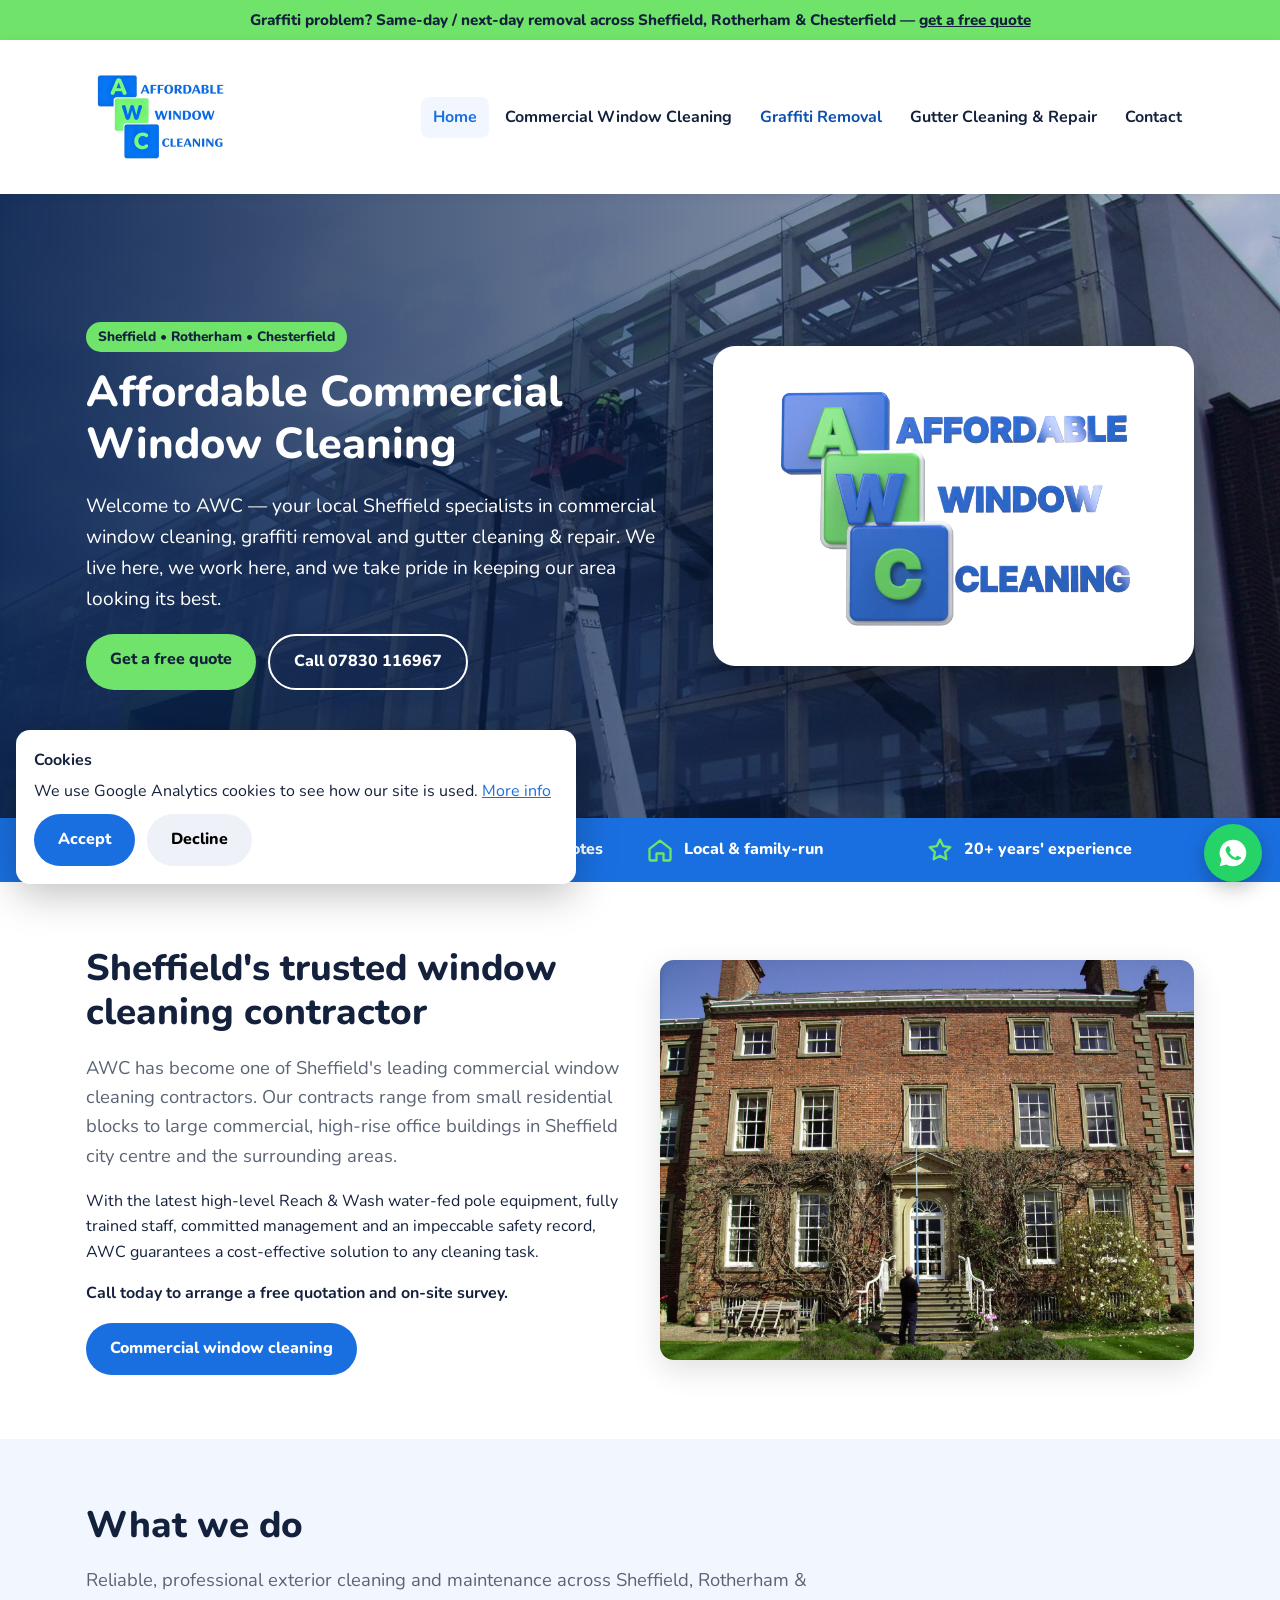
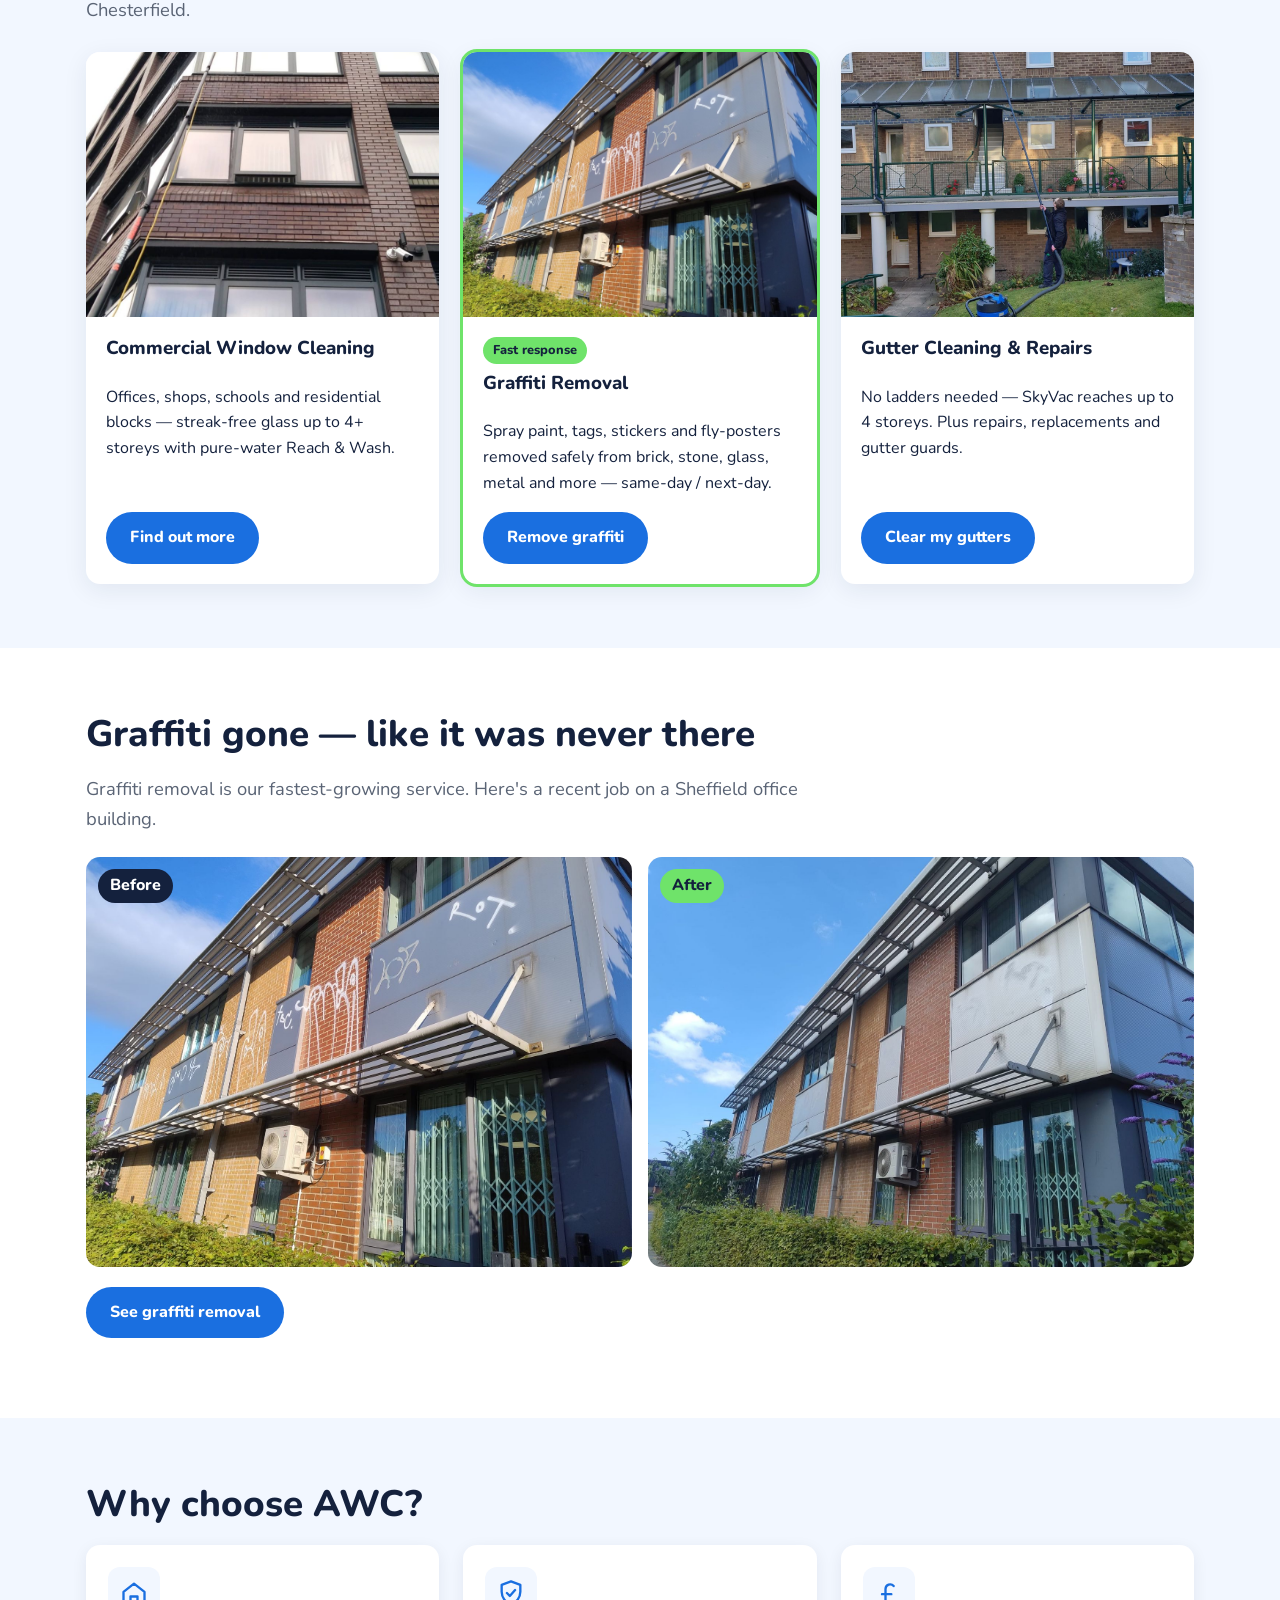
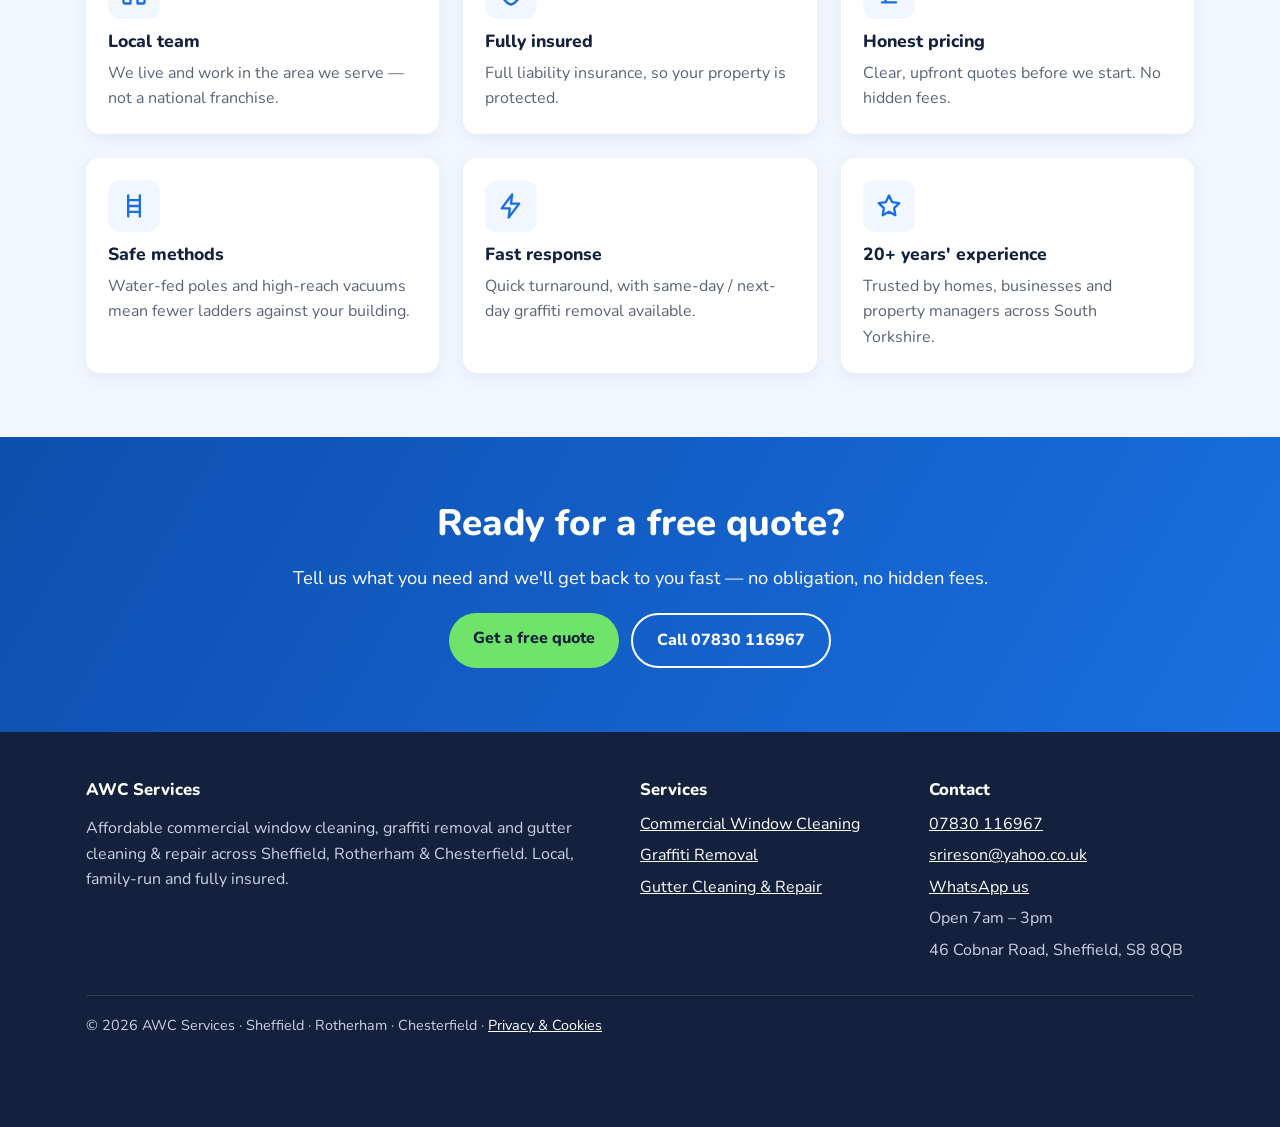
==== commit ce161ad5: "Security hardening: headers, CSP, noindex on CapRover subdomain, email obfuscation [skip ci] Co-Auth" ====
--- a/index.html
+++ b/index.html
@@ -11,7 +11,7 @@
 <link rel="preconnect" href="https://fonts.googleapis.com"><link rel="preconnect" href="https://fonts.gstatic.com" crossorigin>
 <link href="https://fonts.googleapis.com/css2?family=Nunito:wght@400;700;800&display=swap" rel="stylesheet">
 <link rel="stylesheet" href="css/style.css">
-<script type="application/ld+json">{"@context":"https://schema.org","@type":"LocalBusiness","name":"AWC Services","alternateName":"Affordable Window Cleaning","image":"https://www.a-w-c.co.uk/images/logo.jpg","telephone":"+447830116967","email":"srireson@yahoo.co.uk","url":"https://www.a-w-c.co.uk","areaServed":["Sheffield","Rotherham","Chesterfield"],"address":{"@type":"PostalAddress","streetAddress":"46 Cobnar Road","addressLocality":"Sheffield","postalCode":"S8 8QB","addressCountry":"GB"},"openingHours":"07:00-15:00"}</script>
+<script type="application/ld+json">{"@context":"https://schema.org","@type":"LocalBusiness","name":"AWC Services","alternateName":"Affordable Window Cleaning","image":"https://www.a-w-c.co.uk/images/logo.jpg","telephone":"+447830116967","url":"https://www.a-w-c.co.uk","areaServed":["Sheffield","Rotherham","Chesterfield"],"address":{"@type":"PostalAddress","streetAddress":"46 Cobnar Road","addressLocality":"Sheffield","postalCode":"S8 8QB","addressCountry":"GB"},"openingHours":"07:00-15:00"}</script>
 <script defer src="js/parallax.js"></script>
 <script defer src="js/logo3d.js"></script>
 </head>
@@ -64,7 +64,7 @@
 <div class="grid">
 <div><h3>AWC Services</h3><p>Affordable commercial window cleaning, graffiti removal and gutter cleaning &amp; repair across Sheffield, Rotherham &amp; Chesterfield. Local, family-run and fully insured.</p></div>
 <div><h3>Services</h3><ul><li><a href="commercial-window-cleaning.html">Commercial Window Cleaning</a></li><li><a href="graffiti-removal.html">Graffiti Removal</a></li><li><a href="gutter-cleaning.html">Gutter Cleaning & Repair</a></li></ul></div>
-<div><h3>Contact</h3><ul><li><a href="tel:+447830116967">07830 116967</a></li><li><a href="mailto:srireson@yahoo.co.uk">srireson@yahoo.co.uk</a></li><li><a href="https://wa.me/447830116967">WhatsApp us</a></li><li>Open 7am – 3pm</li><li>46 Cobnar Road, Sheffield, S8 8QB</li></ul></div>
+<div><h3>Contact</h3><ul><li><a href="tel:+447830116967">07830 116967</a></li><li><a class="em" data-u="srireson" data-d="yahoo.co.uk" href="contact.html">srireson [at] yahoo.co.uk</a></li><li><a href="https://wa.me/447830116967">WhatsApp us</a></li><li>Open 7am – 3pm</li><li>46 Cobnar Road, Sheffield, S8 8QB</li></ul></div>
 </div>
 <div class="copy">&copy; <span id="yr">2026</span> AWC Services · Sheffield · Rotherham · Chesterfield · <a href="privacy.html">Privacy &amp; Cookies</a></div>
 </div></footer>
@@ -73,6 +73,7 @@
 <div class="cookie" id="cookie"><strong>Cookies</strong><p style="margin:.3em 0">We use Google Analytics cookies to see how our site is used. <a href="privacy.html">More info</a></p><div class="ctas"><button class="btn btn-blue" onclick="ck('y')">Accept</button><button class="btn" style="background:#eef2f8" onclick="ck('n')">Decline</button></div></div>
 <script>
 document.getElementById('yr').textContent=new Date().getFullYear();
+document.querySelectorAll('a.em').forEach(function(a){var e=a.dataset.u+'@'+a.dataset.d;a.href='mailto:'+e;a.textContent=e;});
 function ga(){var s=document.createElement('script');s.async=1;s.src='https://www.googletagmanager.com/gtag/js?id=G-XXXXXXXXXX';document.head.appendChild(s);window.dataLayer=window.dataLayer||[];window.gtag=function(){dataLayer.push(arguments)};gtag('js',new Date());gtag('config','G-XXXXXXXXXX');}
 function ck(v){try{localStorage.setItem('awc-ck',v)}catch(e){}document.getElementById('cookie').style.display='none';if(v=='y')ga();}
 (function(){var v=null;try{v=localStorage.getItem('awc-ck')}catch(e){}if(v=='y')ga();else if(!v)document.getElementById('cookie').style.display='block';})();
